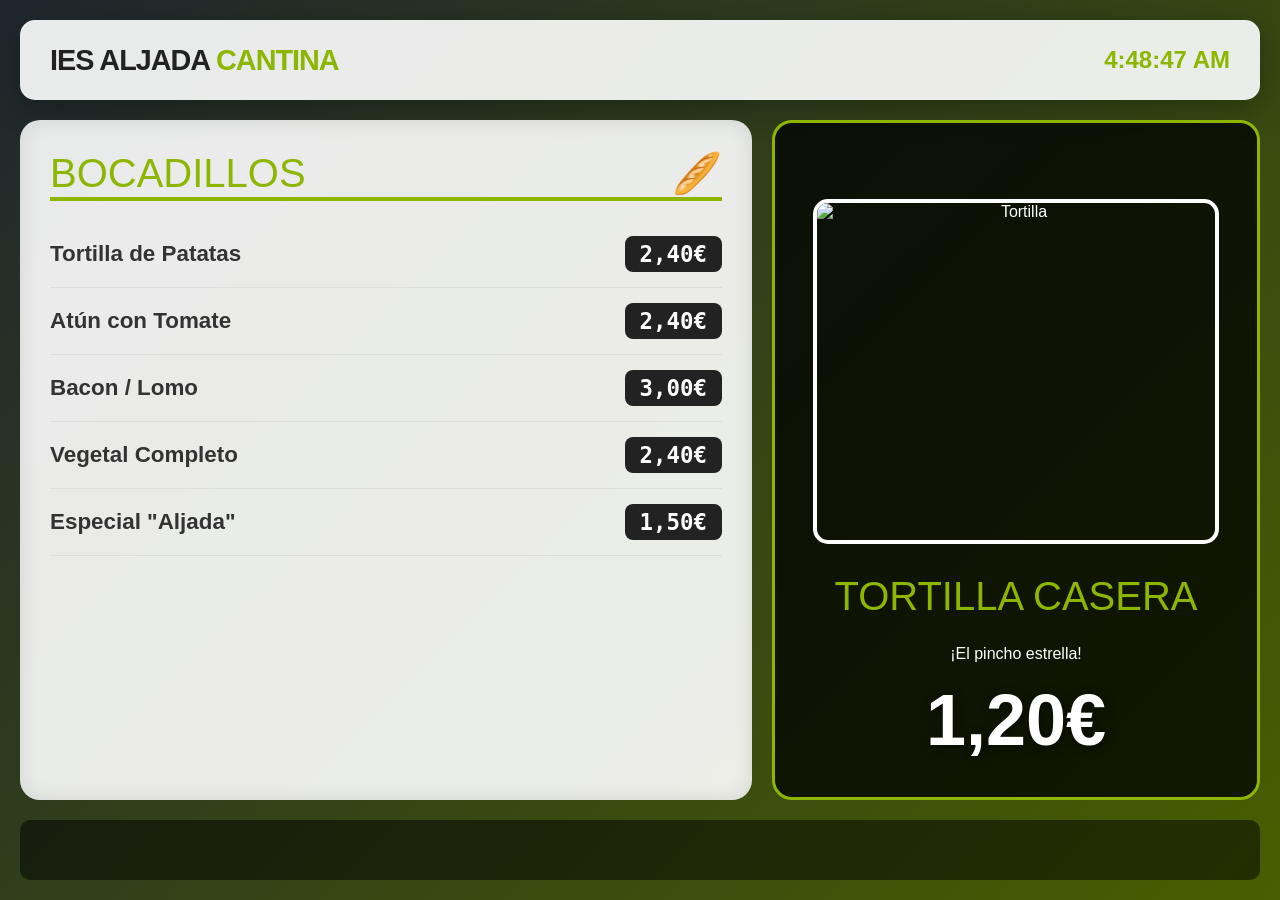
==== index.html @ 53efaa32 "Update index.html" ====
<!DOCTYPE html>
<html lang="es">
<head>
    <meta charset="UTF-8">
    <meta name="viewport" content="width=device-width, initial-scale=1.0">
    <title>Cantina Aljada Digital Signage</title>
    
    <link rel="stylesheet" href="https://cdnjs.cloudflare.com/ajax/libs/animate.css/4.1.1/animate.min.css">
    
    <link rel="stylesheet" href="src/estilo.css">
</head>
<body>

<div class="dashboard">
    <header>
        <div class="logo-area">IES ALJADA <span style="color: var(--aljada-green)">CANTINA</span></div>
        <div class="clock" id="liveClock">--:--:--</div>
    </header>

    <main class="menu-panel">
        <div class="menu-category active" id="cat-bocadillos">
            <div class="category-title">BOCADILLOS <span>🥖</span></div>
            <div class="menu-item"><span>Tortilla de Patatas</span> <div class="price-tag">2,40€</div></div>
            <div class="menu-item"><span>Atún con Tomate</span> <div class="price-tag">2,40€</div></div>
            <div class="menu-item"><span>Bacon / Lomo</span> <div class="price-tag">3,00€</div></div>
            <div class="menu-item"><span>Vegetal Completo</span> <div class="price-tag">2,40€</div></div>
            <div class="menu-item"><span>Especial "Aljada"</span> <div class="price-tag">1,50€</div></div>
        </div>

        <div class="menu-category" id="cat-bebidas">
            <div class="category-title">REFRESCOS Y CAFÉ <span>☕</span></div>
            <div class="menu-item"><span>Café con Leche</span> <div class="price-tag">1,50€</div></div>
            <div class="menu-item"><span>Zumo de Naranja Natural</span> <div class="price-tag">1,50€</div></div>
            <div class="menu-item"><span>Refrescos (Lata)</span> <div class="price-tag">1,00€</div></div>
            <div class="menu-item"><span>Agua Mineral</span> <div class="price-tag">0,50€</div></div>
        </div>

        <div class="menu-category" id="cat-bolleria">
            <div class="category-title">BOLLERÍA <span>🥐</span></div>
            <div class="menu-item"><span>Napolitanas Chocolate</span> <div class="price-tag">1,20€</div></div>
            <div class="menu-item"><span>Croissant Vegetal</span> <div class="price-tag">2,00€</div></div>
            <div class="menu-item"><span>Empanadillas</span> <div class="price-tag">1,20€</div></div>
        </div>
    </main>

    <aside class="promo-panel">
        <div class="promo-slide active">
            <img src="tu_foto_tortilla.jpg" alt="Tortilla" class="promo-img">
            <div class="promo-title">TORTILLA CASERA</div>
            <p>¡El pincho estrella!</p>
            <div class="promo-price">1,20€</div>
        </div>

        <div class="promo-slide">
            <img src="tu_foto_pan_pizza.jpg" alt="Pizza" class="promo-img">
            <div class="promo-title">PAN PIZZA</div>
            <p>Recién horneado</p>
            <div class="promo-price">1,80€</div>
        </div>
    </aside>

    <footer>
        <div class="marquee">
            <span>⚠️ AVISO: El suplemento por vaso para llevar es de 0,20€. ¡Disfruta de tu descanso en el IES Aljada! ⚠️</span>
        </div>
    </footer>
</div>

<script src="src/main.js"></script>

</body>
</html>
---- src/estilo.css ----
:root {
    --aljada-green: #8db600;
    --dark-glass: rgba(0, 0, 0, 0.75);
    --light-glass: rgba(255, 255, 255, 0.9);
    --accent: #ff9f43;
}

body {
    margin: 0;
    padding: 0;
    font-family: 'Segoe UI', Roboto, Helvetica, Arial, sans-serif;
    background: linear-gradient(135deg, #1e272e 0%, #485e00 100%);
    color: white;
    height: 100vh;
    overflow: hidden;
}

.dashboard {
    display: grid;
    grid-template-columns: 1.2fr 0.8fr;
    grid-template-rows: 80px 1fr 60px;
    gap: 20px;
    height: 100vh;
    padding: 20px;
    box-sizing: border-box;
}

header {
    grid-column: span 2;
    background: var(--light-glass);
    color: #222;
    display: flex;
    justify-content: space-between;
    align-items: center;
    padding: 0 30px;
    border-radius: 15px;
    box-shadow: 0 8px 32px rgba(0,0,0,0.3);
}

.logo-area { font-weight: 900; font-size: 1.8rem; letter-spacing: -1px; }
.clock { font-size: 1.5rem; font-weight: bold; color: var(--aljada-green); }

.menu-panel {
    background: var(--light-glass);
    border-radius: 20px;
    padding: 30px;
    color: #333;
    position: relative;
    box-shadow: inset 0 0 20px rgba(0,0,0,0.1);
}

.menu-category { display: none; height: 100%; }
.menu-category.active { display: block; animation: fadeInRight 0.5s; }

.category-title {
    font-size: 2.5rem;
    color: var(--aljada-green);
    border-bottom: 4px solid var(--aljada-green);
    margin-bottom: 20px;
    display: flex;
    align-items: center;
    justify-content: space-between;
}

.menu-item {
    display: flex;
    justify-content: space-between;
    align-items: center;
    padding: 15px 0;
    border-bottom: 1px solid #ddd;
    font-size: 1.4rem;
    font-weight: 600;
}

.price-tag {
    background: #222;
    color: white;
    padding: 5px 15px;
    border-radius: 8px;
    font-family: monospace;
}

.promo-panel {
    background: var(--dark-glass);
    border-radius: 20px;
    overflow: hidden;
    position: relative;
    border: 3px solid var(--aljada-green);
}

.promo-slide {
    display: none;
    height: 100%;
    flex-direction: column;
    justify-content: center;
    align-items: center;
    text-align: center;
    padding: 20px;
}

.promo-slide.active { display: flex; animation: zoomIn 0.6s; }

.promo-img {
    width: 90%;
    height: 50%;
    object-fit: cover;
    border-radius: 15px;
    margin-bottom: 20px;
    border: 4px solid white;
}

.promo-title { font-size: 2.5rem; color: var(--aljada-green); margin: 10px 0; }
.promo-price { font-size: 4.5rem; font-weight: 900; color: white; margin: 0; text-shadow: 2px 2px 10px rgba(0,0,0,0.5); }

footer {
    grid-column: span 2;
    background: rgba(0,0,0,0.5);
    border-radius: 10px;
    display: flex;
    align-items: center;
    padding: 0 20px;
    font-size: 1.2rem;
}

.marquee { overflow: hidden; white-space: nowrap; width: 100%; }
.marquee span { display: inline-block; padding-left: 100%; animation: marquee 20s linear infinite; }

@keyframes marquee { 0% { transform: translate(0, 0); } 100% { transform: translate(-100%, 0); } }
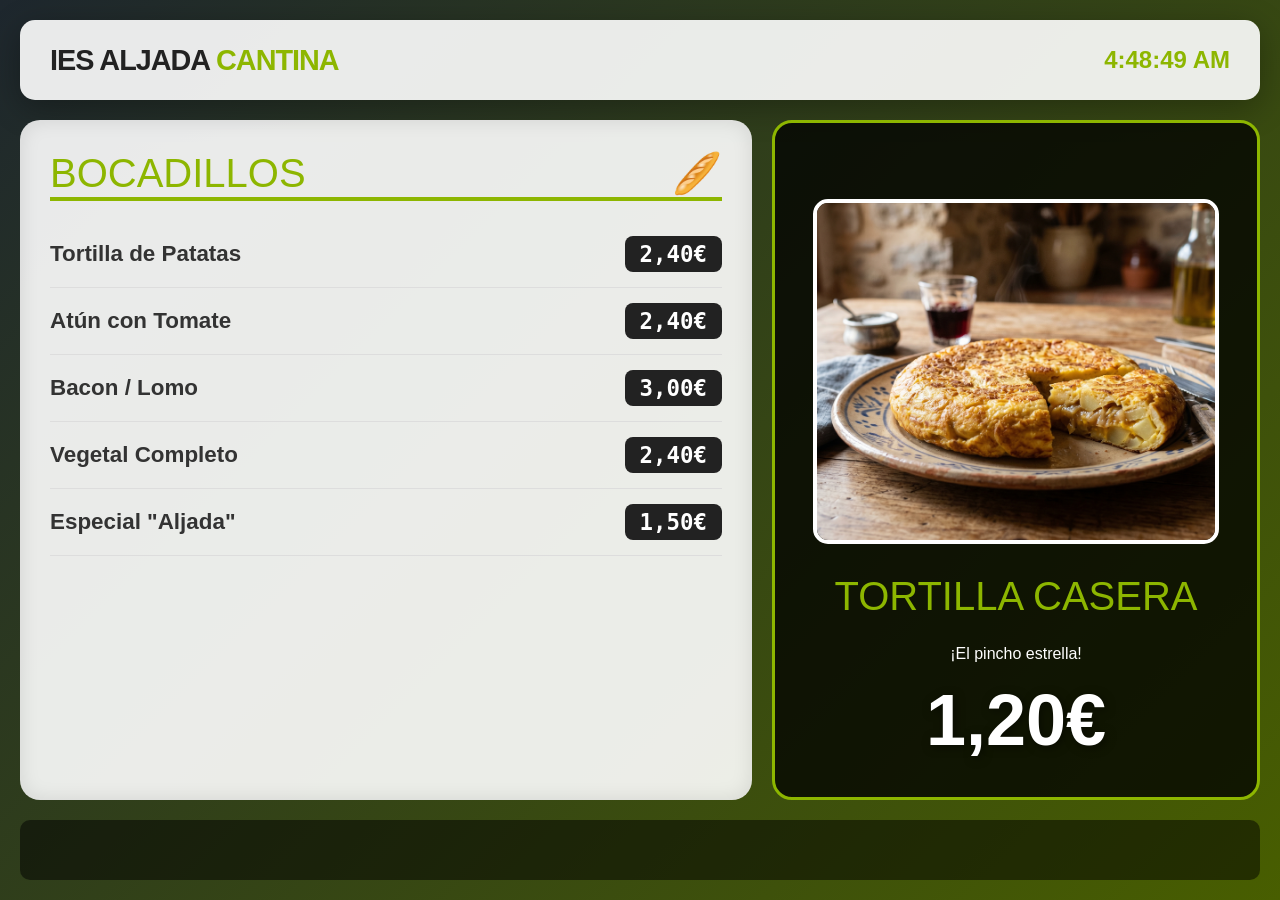
==== commit f070d692: "index.html" ====
--- a/index.html
+++ b/index.html
@@ -45,14 +45,14 @@
 
     <aside class="promo-panel">
         <div class="promo-slide active">
-            <img src="tu_foto_tortilla.jpg" alt="Tortilla" class="promo-img">
+            <img src="TORTILLA DE PATATAS.png" alt="Tortilla" class="promo-img">
             <div class="promo-title">TORTILLA CASERA</div>
             <p>¡El pincho estrella!</p>
             <div class="promo-price">1,20€</div>
         </div>
 
         <div class="promo-slide">
-            <img src="tu_foto_pan_pizza.jpg" alt="Pizza" class="promo-img">
+            <img src="PAN PIZZA.jpg" alt="Pizza" class="promo-img">
             <div class="promo-title">PAN PIZZA</div>
             <p>Recién horneado</p>
             <div class="promo-price">1,80€</div>
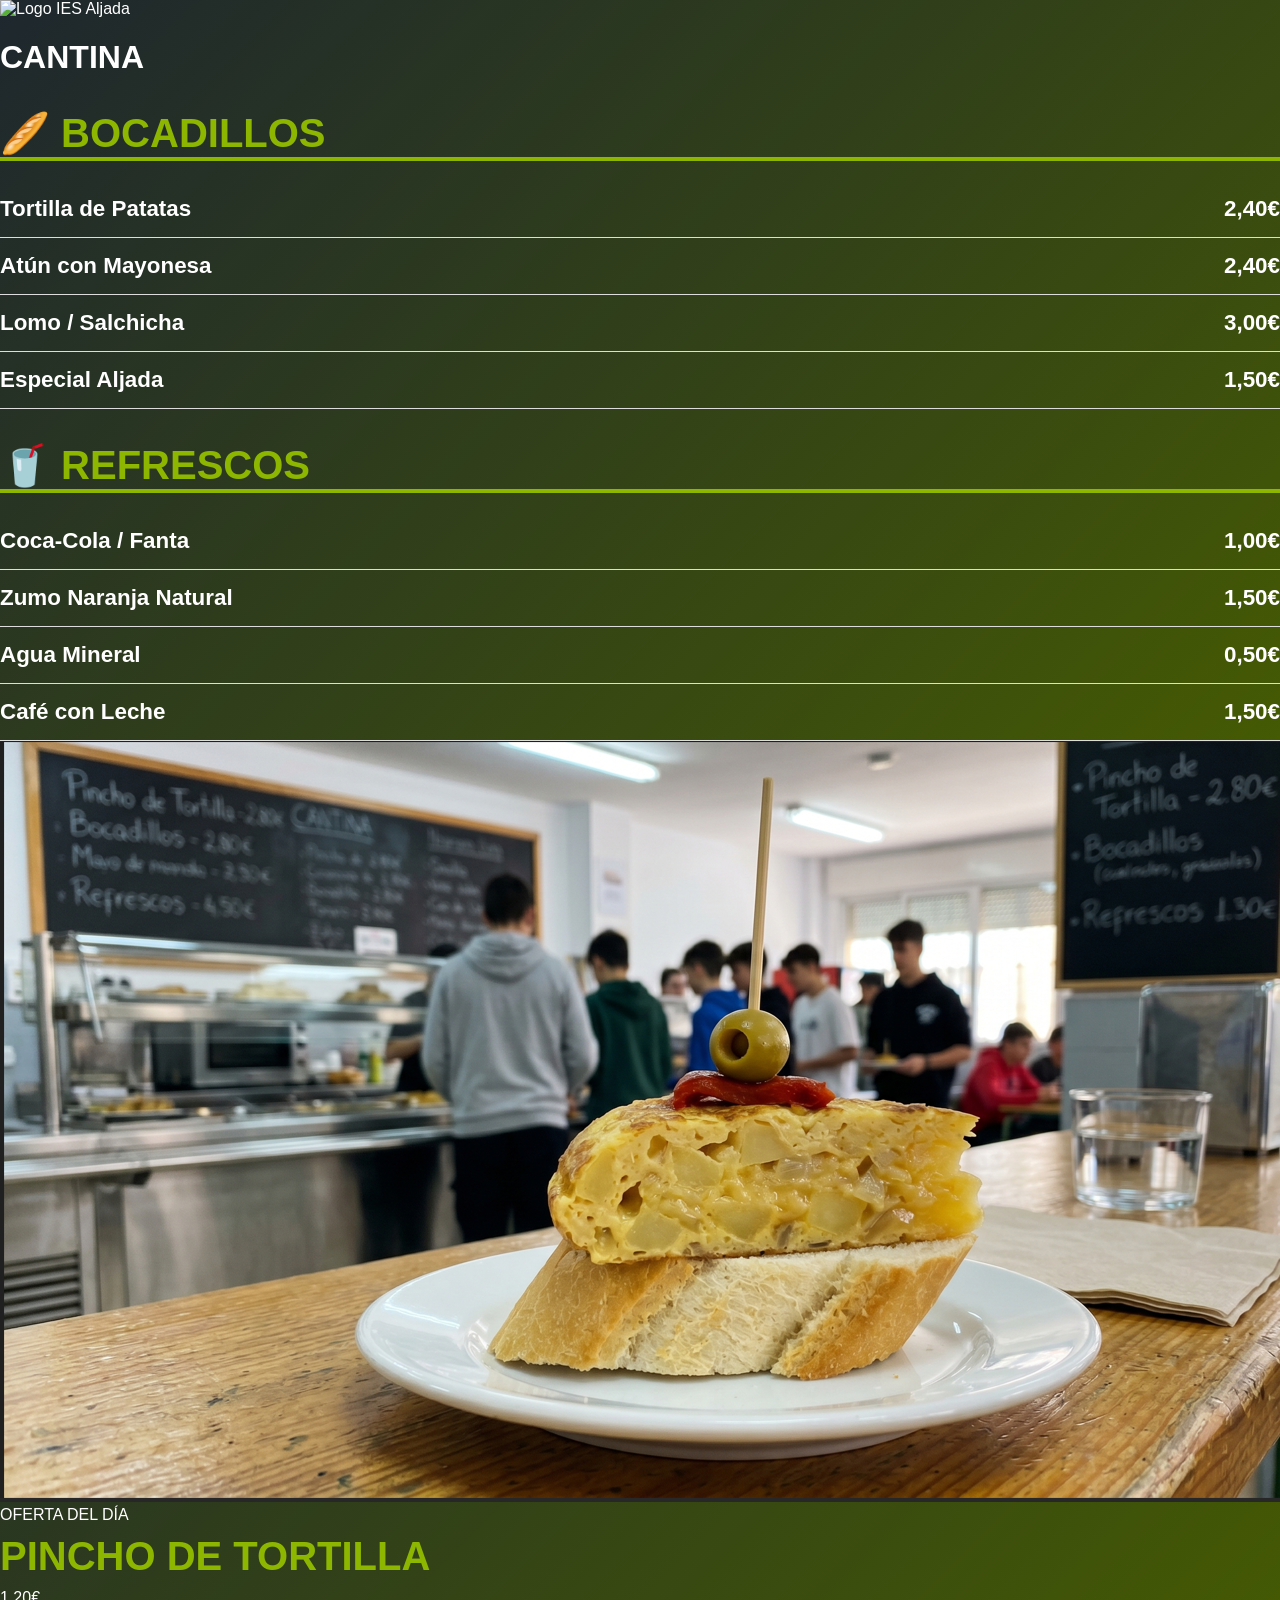
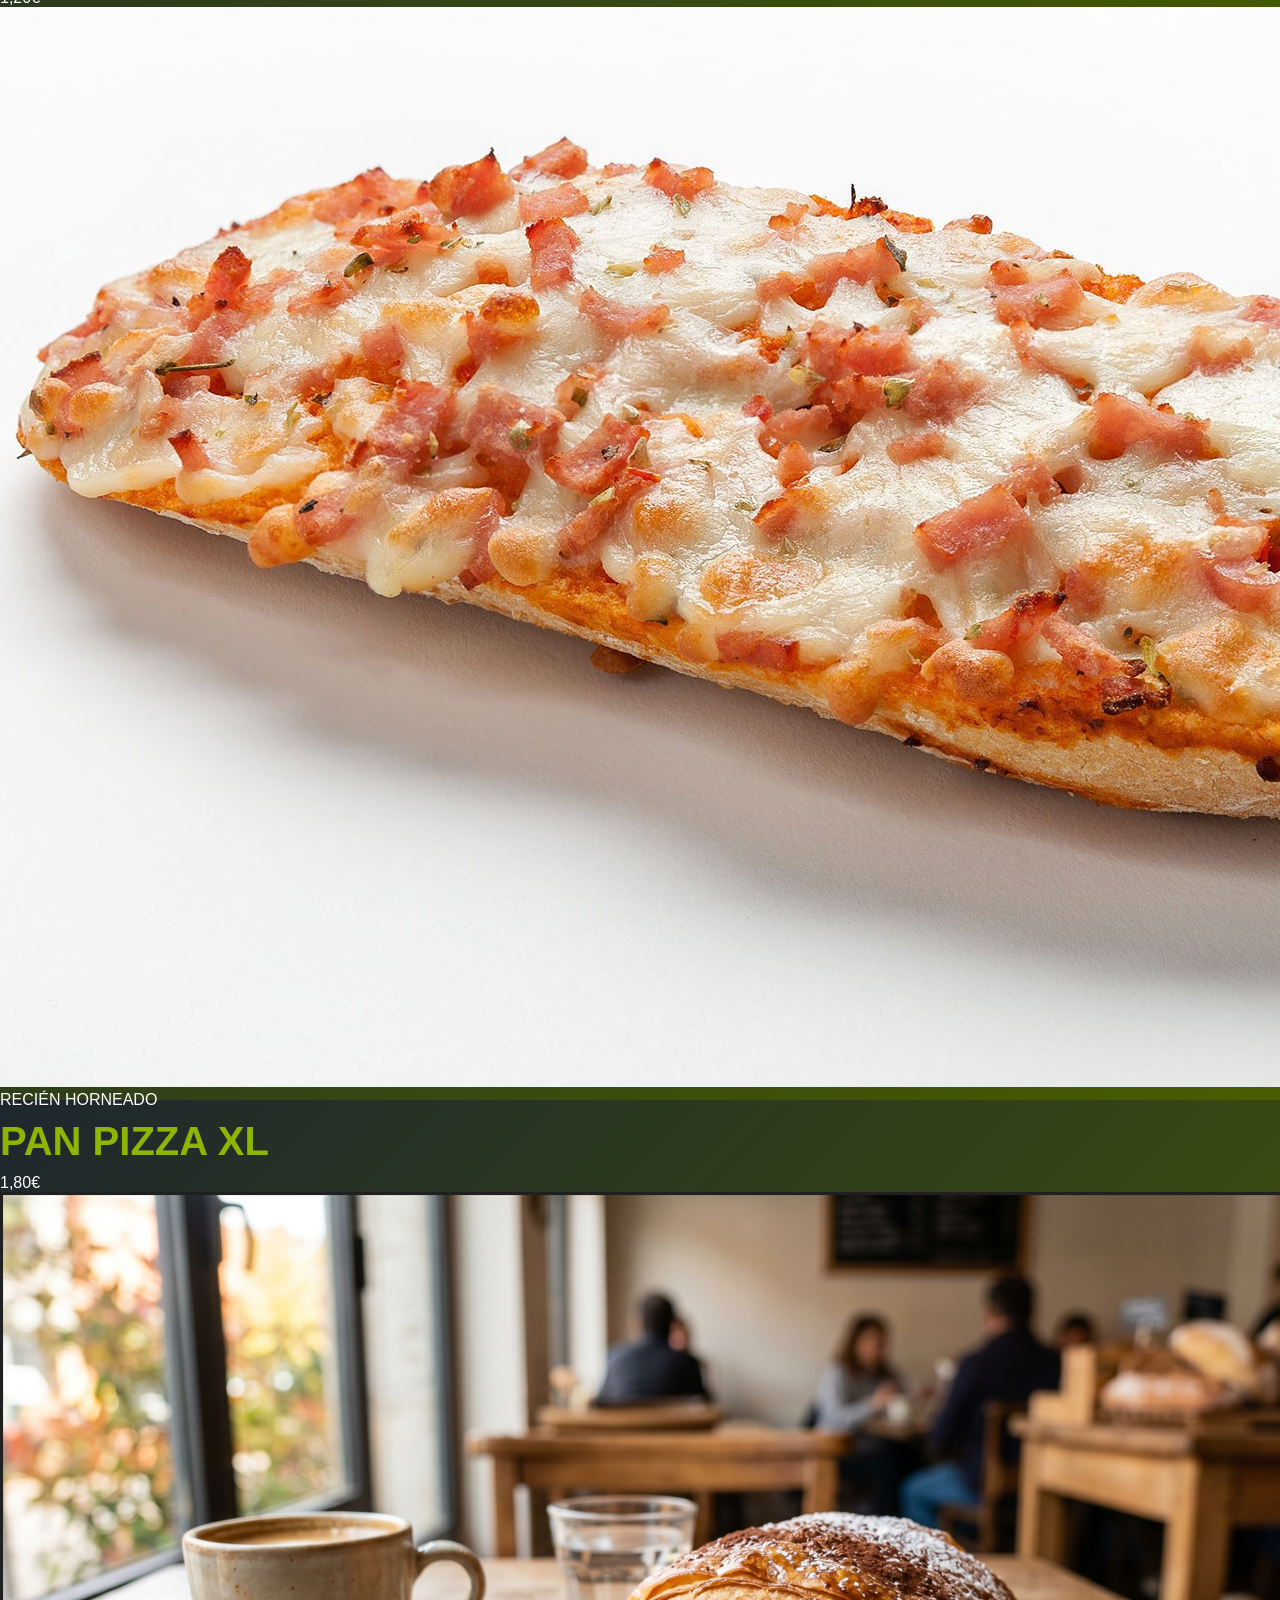
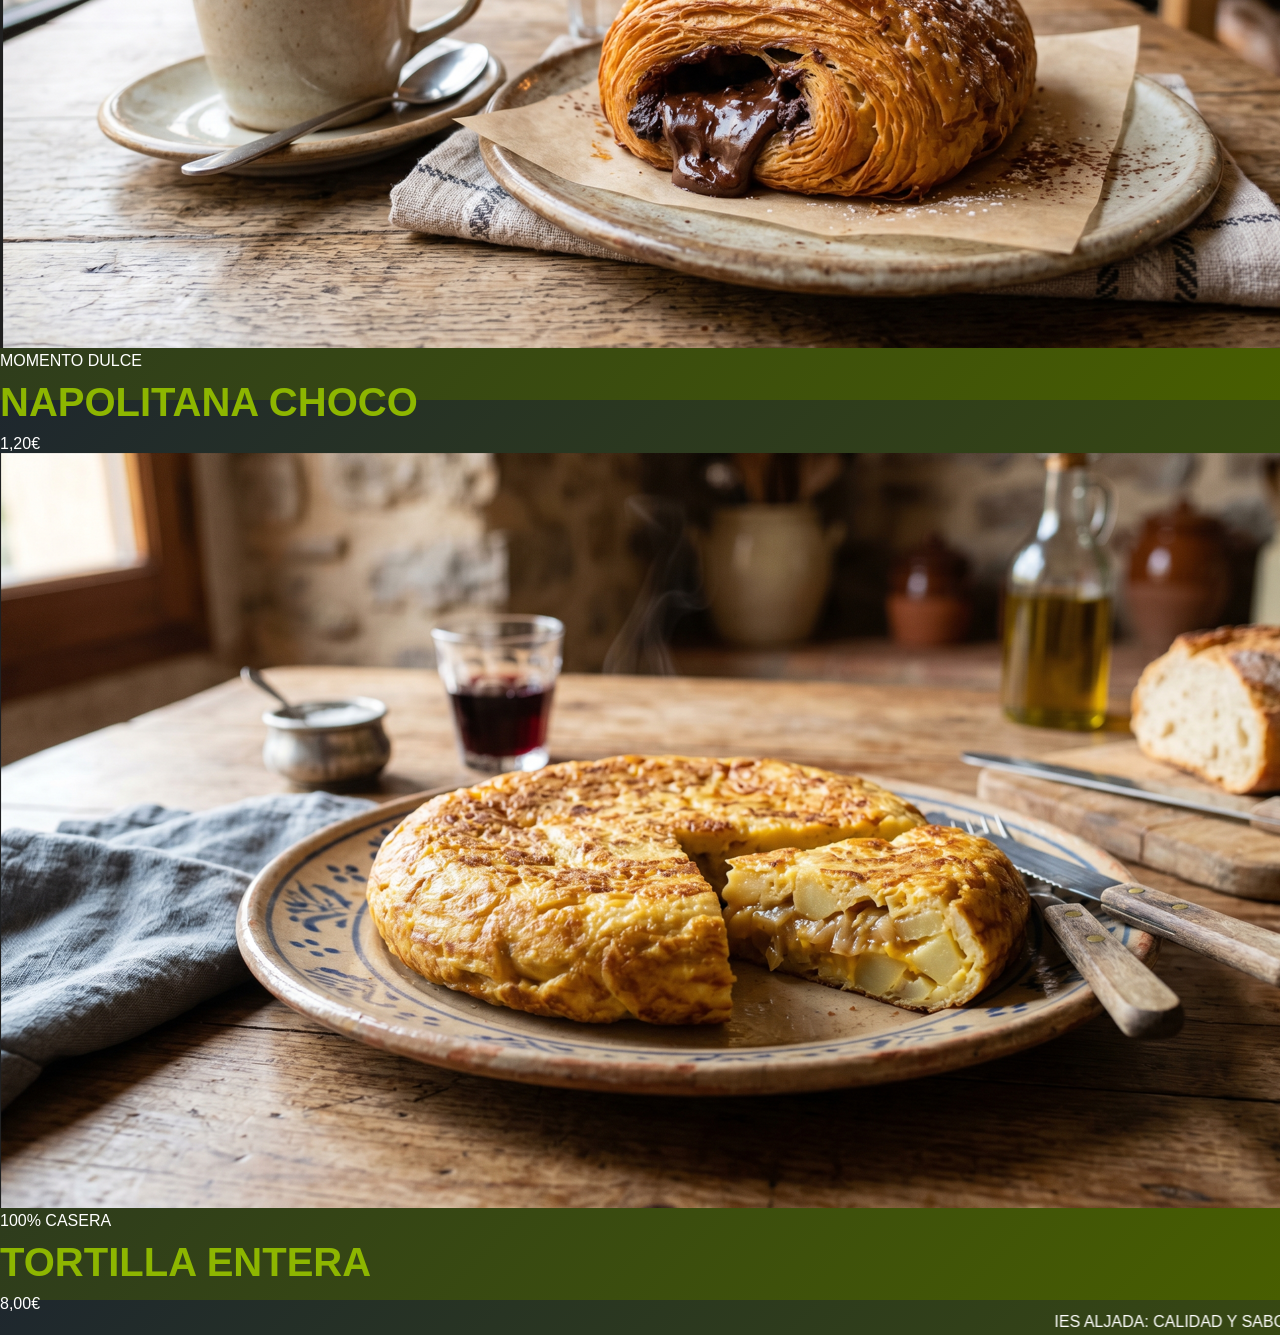
==== commit f2f1348b: "Update index.html" ====
--- a/index.html
+++ b/index.html
@@ -2,71 +2,85 @@
 <html lang="es">
 <head>
     <meta charset="UTF-8">
-    <meta name="viewport" content="width=device-width, initial-scale=1.0">
-    <title>Cantina Aljada Digital Signage</title>
-    
+    <title>CANTINA DIGITAL IES ALJADA</title>
     <link rel="stylesheet" href="https://cdnjs.cloudflare.com/ajax/libs/animate.css/4.1.1/animate.min.css">
-    
     <link rel="stylesheet" href="src/estilo.css">
 </head>
 <body>
 
-<div class="dashboard">
-    <header>
-        <div class="logo-area">IES ALJADA <span style="color: var(--aljada-green)">CANTINA</span></div>
-        <div class="clock" id="liveClock">--:--:--</div>
-    </header>
-
-    <main class="menu-panel">
-        <div class="menu-category active" id="cat-bocadillos">
-            <div class="category-title">BOCADILLOS <span>🥖</span></div>
-            <div class="menu-item"><span>Tortilla de Patatas</span> <div class="price-tag">2,40€</div></div>
-            <div class="menu-item"><span>Atún con Tomate</span> <div class="price-tag">2,40€</div></div>
-            <div class="menu-item"><span>Bacon / Lomo</span> <div class="price-tag">3,00€</div></div>
-            <div class="menu-item"><span>Vegetal Completo</span> <div class="price-tag">2,40€</div></div>
-            <div class="menu-item"><span>Especial "Aljada"</span> <div class="price-tag">1,50€</div></div>
+<div class="container">
+    <div class="menu-side">
+        <div class="header-brand animate__animated animate__fadeInDown">
+            <img src="logo_aljada.jpg" alt="Logo IES Aljada">
+            <h1>CANTINA</h1>
         </div>
 
-        <div class="menu-category" id="cat-bebidas">
-            <div class="category-title">REFRESCOS Y CAFÉ <span>☕</span></div>
-            <div class="menu-item"><span>Café con Leche</span> <div class="price-tag">1,50€</div></div>
-            <div class="menu-item"><span>Zumo de Naranja Natural</span> <div class="price-tag">1,50€</div></div>
-            <div class="menu-item"><span>Refrescos (Lata)</span> <div class="price-tag">1,00€</div></div>
-            <div class="menu-item"><span>Agua Mineral</span> <div class="price-tag">0,50€</div></div>
+        <div class="category-box active" id="box-bocatas">
+            <h2 class="category-title">🥖 BOCADILLOS</h2>
+            <div class="menu-grid">
+                <div class="menu-item"><span class="item-info">Tortilla de Patatas</span><span class="item-price">2,40€</span></div>
+                <div class="menu-item"><span class="item-info">Atún con Mayonesa</span><span class="item-price">2,40€</span></div>
+                <div class="menu-item"><span class="item-info">Lomo / Salchicha</span><span class="item-price">3,00€</span></div>
+                <div class="menu-item"><span class="item-info">Especial Aljada</span><span class="item-price">1,50€</span></div>
+            </div>
         </div>
 
-        <div class="menu-category" id="cat-bolleria">
-            <div class="category-title">BOLLERÍA <span>🥐</span></div>
-            <div class="menu-item"><span>Napolitanas Chocolate</span> <div class="price-tag">1,20€</div></div>
-            <div class="menu-item"><span>Croissant Vegetal</span> <div class="price-tag">2,00€</div></div>
-            <div class="menu-item"><span>Empanadillas</span> <div class="price-tag">1,20€</div></div>
+        <div class="category-box" id="box-bebidas">
+            <h2 class="category-title">🥤 REFRESCOS</h2>
+            <div class="menu-grid">
+                <div class="menu-item"><span class="item-info">Coca-Cola / Fanta</span><span class="item-price">1,00€</span></div>
+                <div class="menu-item"><span class="item-info">Zumo Naranja Natural</span><span class="item-price">1,50€</span></div>
+                <div class="menu-item"><span class="item-info">Agua Mineral</span><span class="item-price">0,50€</span></div>
+                <div class="menu-item"><span class="item-info">Café con Leche</span><span class="item-price">1,50€</span></div>
+            </div>
         </div>
-    </main>
+    </div>
 
-    <aside class="promo-panel">
-        <div class="promo-slide active">
-            <img src="TORTILLA DE PATATAS.png" alt="Tortilla" class="promo-img">
-            <div class="promo-title">TORTILLA CASERA</div>
-            <p>¡El pincho estrella!</p>
-            <div class="promo-price">1,20€</div>
+    <div class="promo-side">
+        
+        <div class="promo-content active">
+            <img src="PINCHO DE TORTILLA.png" class="promo-image" alt="Pincho de Tortilla">
+            <div class="promo-text">
+                <div class="promo-tag">OFERTA DEL DÍA</div>
+                <h3 class="promo-title">PINCHO DE TORTILLA</h3>
+                <div class="promo-big-price">1,20€</div>
+            </div>
         </div>
 
-        <div class="promo-slide">
-            <img src="PAN PIZZA.jpg" alt="Pizza" class="promo-img">
-            <div class="promo-title">PAN PIZZA</div>
-            <p>Recién horneado</p>
-            <div class="promo-price">1,80€</div>
+        <div class="promo-content">
+            <img src="PAN PIZZA.jpg" class="promo-image" alt="Pan Pizza">
+            <div class="promo-text">
+                <div class="promo-tag">RECIÉN HORNEADO</div>
+                <h3 class="promo-title">PAN PIZZA XL</h3>
+                <div class="promo-big-price">1,80€</div>
+            </div>
         </div>
-    </aside>
 
-    <footer>
-        <div class="marquee">
-            <span>⚠️ AVISO: El suplemento por vaso para llevar es de 0,20€. ¡Disfruta de tu descanso en el IES Aljada! ⚠️</span>
+        <div class="promo-content">
+            <img src="NAPOLITANA DE CHOCO.png" class="promo-image" alt="Napolitana de Chocolate">
+            <div class="promo-text">
+                <div class="promo-tag">MOMENTO DULCE</div>
+                <h3 class="promo-title">NAPOLITANA CHOCO</h3>
+                <div class="promo-big-price">1,20€</div>
+            </div>
         </div>
-    </footer>
+
+        <div class="promo-content">
+            <img src="TORTILLA DE PATATAS.png" class="promo-image" alt="Tortilla de Patatas">
+            <div class="promo-text">
+                <div class="promo-tag">100% CASERA</div>
+                <h3 class="promo-title">TORTILLA ENTERA</h3>
+                <div class="promo-big-price">8,00€</div>
+            </div>
+        </div>
+
+    </div>
+</div>
+
+<div class="footer">
+    <marquee scrollamount="10">IES ALJADA: CALIDAD Y SABOR EN CADA RECREO • RECUERDA: VASO PARA LLEVAR +0,20€ • ¡BUEN PROVECHO!</marquee>
 </div>
 
 <script src="src/main.js"></script>
-
 </body>
 </html>
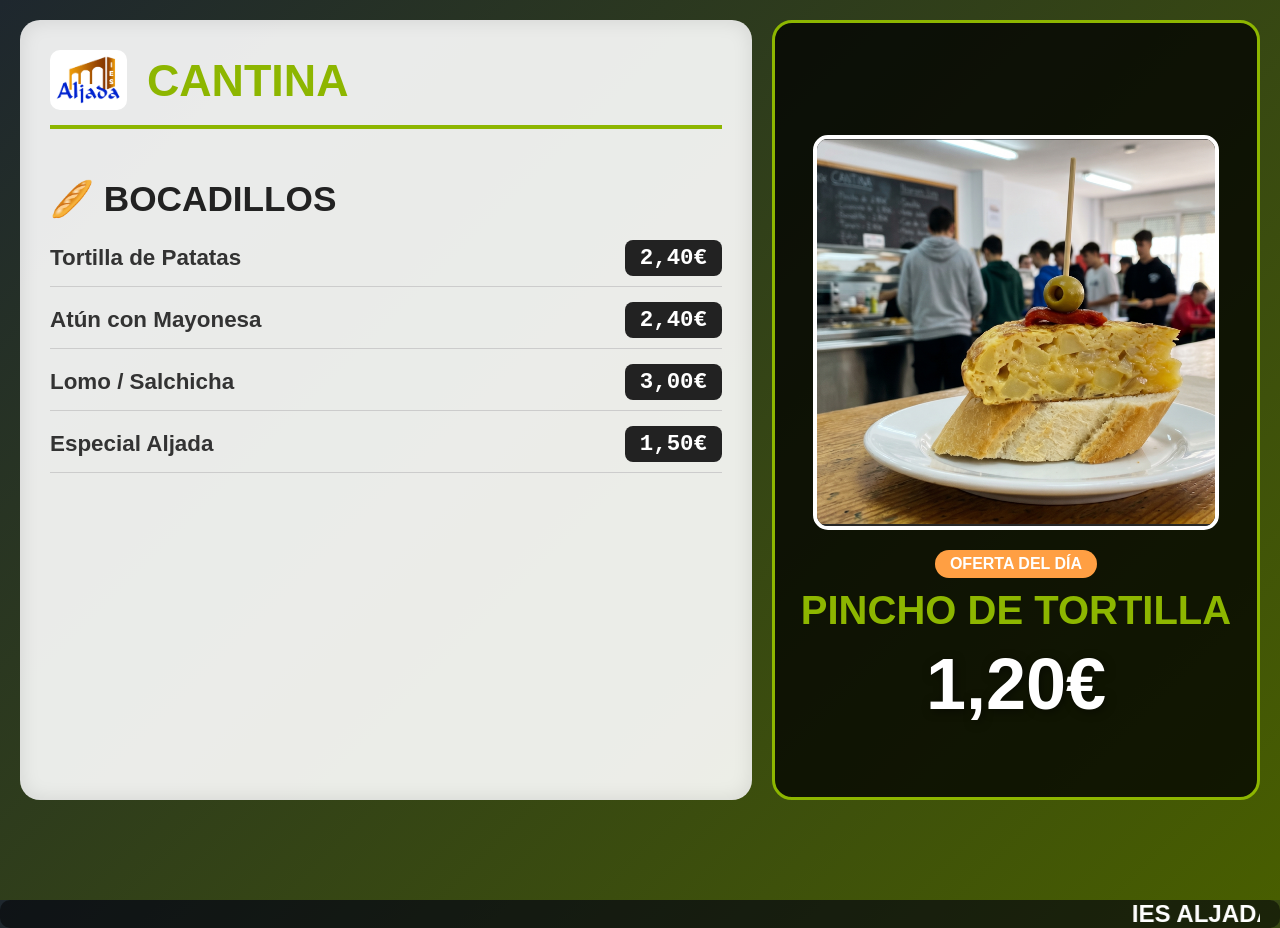
==== commit cdc49ffe: "Update index.html" ====
--- a/index.html
+++ b/index.html
@@ -11,7 +11,7 @@
 <div class="container">
     <div class="menu-side">
         <div class="header-brand animate__animated animate__fadeInDown">
-            <img src="logo_aljada.jpg" alt="Logo IES Aljada">
+            <img src="Logo IES Aljada.jpg" alt="Logo IES Aljada">
             <h1>CANTINA</h1>
         </div>
 
--- a/src/estilo.css
+++ b/src/estilo.css
@@ -15,64 +15,75 @@
     overflow: hidden;
 }
 
-.dashboard {
+/* El esqueleto principal en forma de Grid */
+.container {
     display: grid;
-    grid-template-columns: 1.2fr 0.8fr;
-    grid-template-rows: 80px 1fr 60px;
+    grid-template-columns: 1.2fr 0.8fr; /* Izquierda más grande, derecha más pequeña */
+    grid-template-rows: 1fr 60px; /* El contenido arriba, y el footer de 60px abajo */
     gap: 20px;
     height: 100vh;
     padding: 20px;
     box-sizing: border-box;
 }
 
-header {
-    grid-column: span 2;
-    background: var(--light-glass);
-    color: #222;
-    display: flex;
-    justify-content: space-between;
-    align-items: center;
-    padding: 0 30px;
-    border-radius: 15px;
-    box-shadow: 0 8px 32px rgba(0,0,0,0.3);
-}
-
-.logo-area { font-weight: 900; font-size: 1.8rem; letter-spacing: -1px; }
-.clock { font-size: 1.5rem; font-weight: bold; color: var(--aljada-green); }
-
-.menu-panel {
+/* --- PANEL IZQUIERDO (MENÚS) --- */
+.menu-side {
     background: var(--light-glass);
     border-radius: 20px;
     padding: 30px;
     color: #333;
-    position: relative;
+    display: flex;
+    flex-direction: column;
     box-shadow: inset 0 0 20px rgba(0,0,0,0.1);
 }
 
-.menu-category { display: none; height: 100%; }
-.menu-category.active { display: block; animation: fadeInRight 0.5s; }
+.header-brand {
+    display: flex;
+    align-items: center;
+    gap: 20px;
+    border-bottom: 4px solid var(--aljada-green);
+    padding-bottom: 15px;
+    margin-bottom: 20px;
+}
+
+.header-brand img {
+    height: 60px;
+    border-radius: 10px;
+}
+
+.header-brand h1 {
+    margin: 0;
+    color: var(--aljada-green);
+    font-size: 2.8rem;
+    font-weight: 900;
+}
+
+.category-box { display: none; flex-grow: 1; }
+.category-box.active { display: block; animation: fadeInRight 0.5s; }
 
 .category-title {
-    font-size: 2.5rem;
-    color: var(--aljada-green);
-    border-bottom: 4px solid var(--aljada-green);
+    font-size: 2.2rem;
+    color: #222;
     margin-bottom: 20px;
+}
+
+.menu-grid {
     display: flex;
-    align-items: center;
-    justify-content: space-between;
+    flex-direction: column;
+    gap: 15px;
 }
 
 .menu-item {
     display: flex;
     justify-content: space-between;
     align-items: center;
-    padding: 15px 0;
-    border-bottom: 1px solid #ddd;
     font-size: 1.4rem;
     font-weight: 600;
+    border-bottom: 1px solid #ccc;
+    padding-bottom: 10px;
 }
 
-.price-tag {
+.item-price {
     background: #222;
     color: white;
     padding: 5px 15px;
@@ -80,15 +91,16 @@
     font-family: monospace;
 }
 
-.promo-panel {
+/* --- PANEL DERECHO (FOTOS GRANDES) --- */
+.promo-side {
     background: var(--dark-glass);
     border-radius: 20px;
+    border: 3px solid var(--aljada-green);
     overflow: hidden;
     position: relative;
-    border: 3px solid var(--aljada-green);
 }
 
-.promo-slide {
+.promo-content {
     display: none;
     height: 100%;
     flex-direction: column;
@@ -98,31 +110,62 @@
     padding: 20px;
 }
 
-.promo-slide.active { display: flex; animation: zoomIn 0.6s; }
+.promo-content.active {
+    display: flex;
+    animation: zoomIn 0.6s;
+}
 
-.promo-img {
+/* Esto es lo que arregla que las fotos se vean gigantes */
+.promo-image {
     width: 90%;
-    height: 50%;
-    object-fit: cover;
+    height: 50%; /* Obliga a la foto a no ocupar más de la mitad de la caja */
+    object-fit: cover; /* Recorta la foto bonito si no cuadra la proporción */
     border-radius: 15px;
     margin-bottom: 20px;
     border: 4px solid white;
 }
 
-.promo-title { font-size: 2.5rem; color: var(--aljada-green); margin: 10px 0; }
-.promo-price { font-size: 4.5rem; font-weight: 900; color: white; margin: 0; text-shadow: 2px 2px 10px rgba(0,0,0,0.5); }
+.promo-text {
+    display: flex;
+    flex-direction: column;
+    align-items: center;
+}
 
-footer {
-    grid-column: span 2;
+.promo-tag {
+    background: var(--accent);
+    color: white;
+    padding: 5px 15px;
+    border-radius: 20px;
+    font-weight: bold;
+    margin-bottom: 10px;
+}
+
+.promo-title {
+    font-size: 2.5rem;
+    color: var(--aljada-green);
+    margin: 0 0 10px 0;
+}
+
+.promo-big-price {
+    font-size: 4.5rem;
+    font-weight: 900;
+    color: white;
+    text-shadow: 2px 2px 10px rgba(0,0,0,0.5);
+}
+
+/* --- FOOTER (AVISO INFERIOR) --- */
+.footer {
+    grid-column: span 2; /* Esto hace que ocupe todo el ancho inferior */
     background: rgba(0,0,0,0.5);
     border-radius: 10px;
     display: flex;
     align-items: center;
     padding: 0 20px;
-    font-size: 1.2rem;
+    font-size: 1.5rem;
 }
 
-.marquee { overflow: hidden; white-space: nowrap; width: 100%; }
-.marquee span { display: inline-block; padding-left: 100%; animation: marquee 20s linear infinite; }
-
-@keyframes marquee { 0% { transform: translate(0, 0); } 100% { transform: translate(-100%, 0); } }
+marquee {
+    width: 100%;
+    color: white;
+    font-weight: bold;
+}
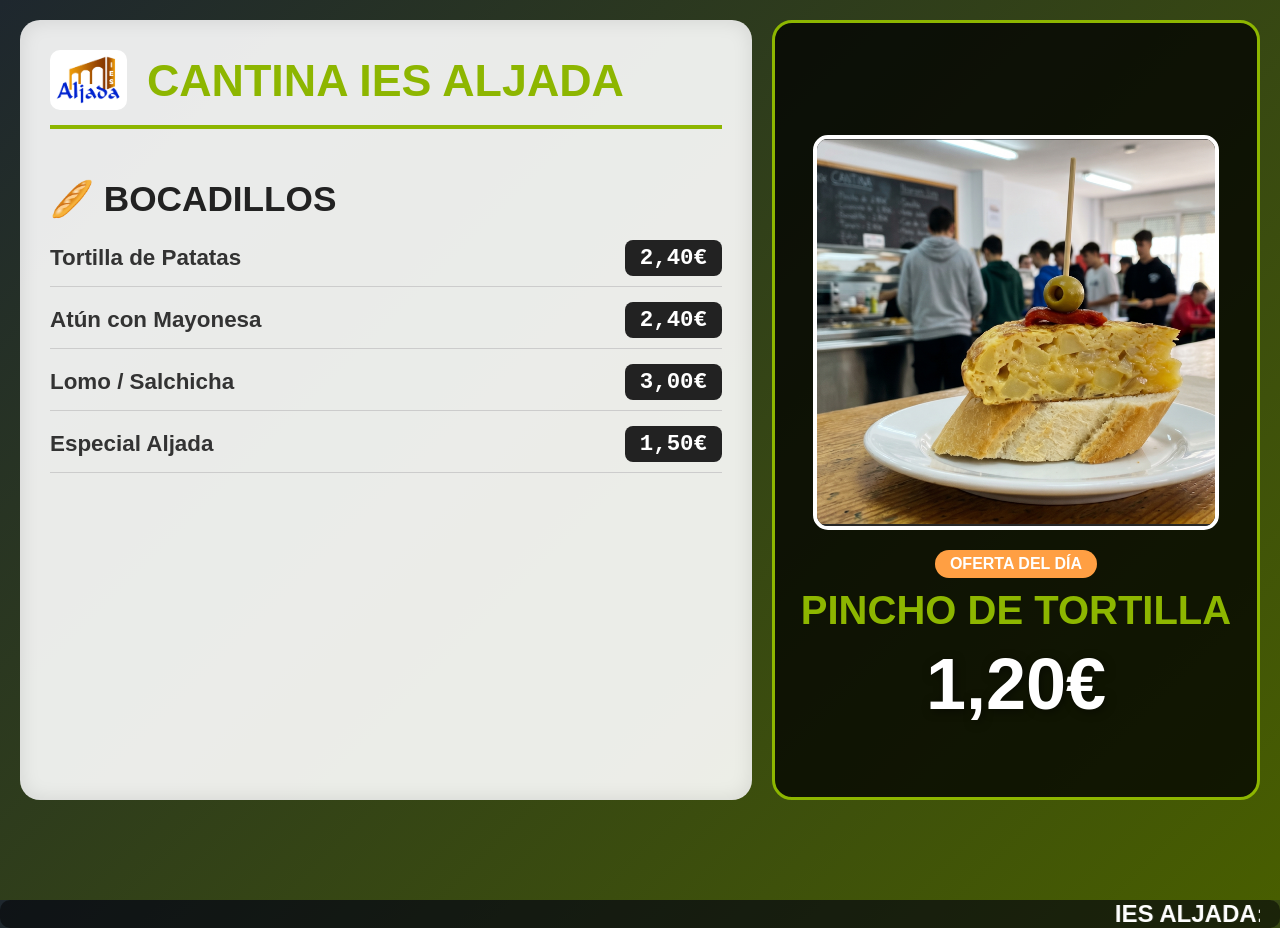
==== commit 5cfddb06: "Update index.html" ====
--- a/index.html
+++ b/index.html
@@ -12,7 +12,7 @@
     <div class="menu-side">
         <div class="header-brand animate__animated animate__fadeInDown">
             <img src="Logo IES Aljada.jpg" alt="Logo IES Aljada">
-            <h1>CANTINA</h1>
+            <h1>CANTINA IES ALJADA</h1>
         </div>
 
         <div class="category-box active" id="box-bocatas">
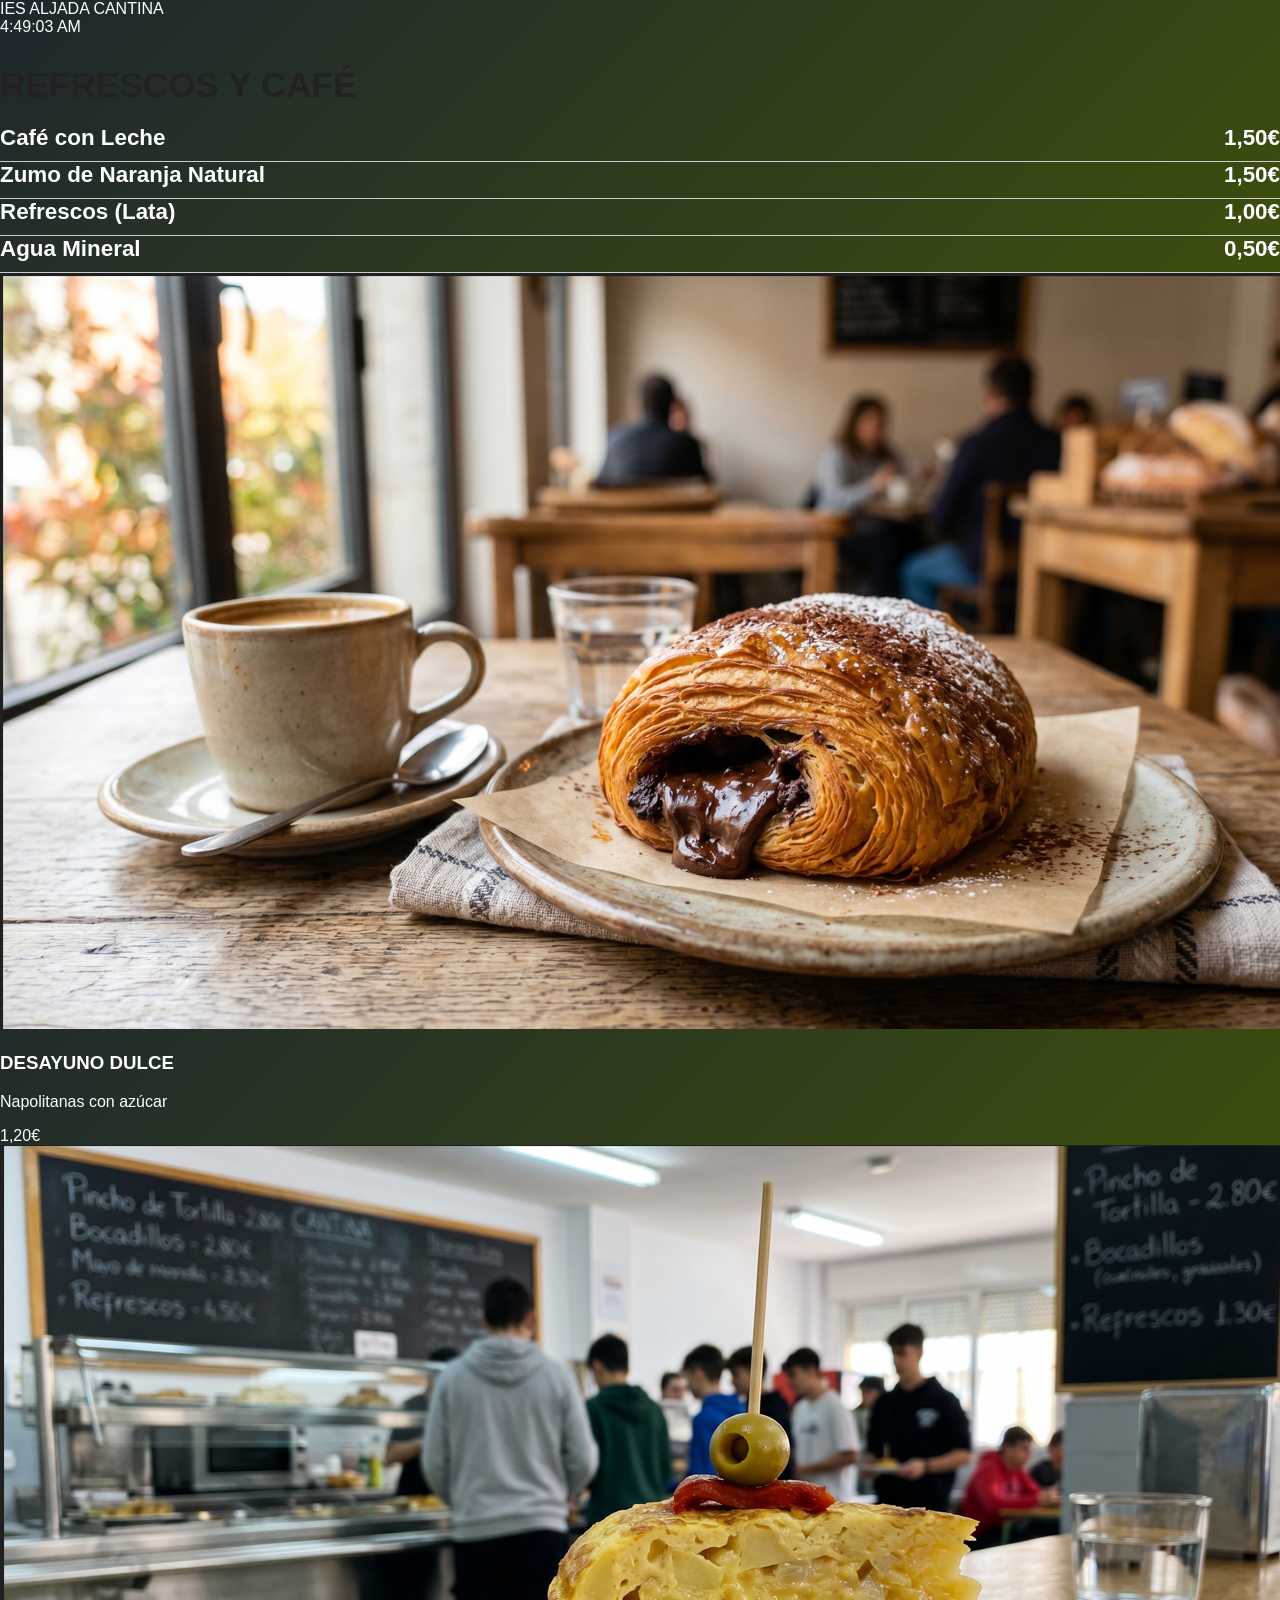
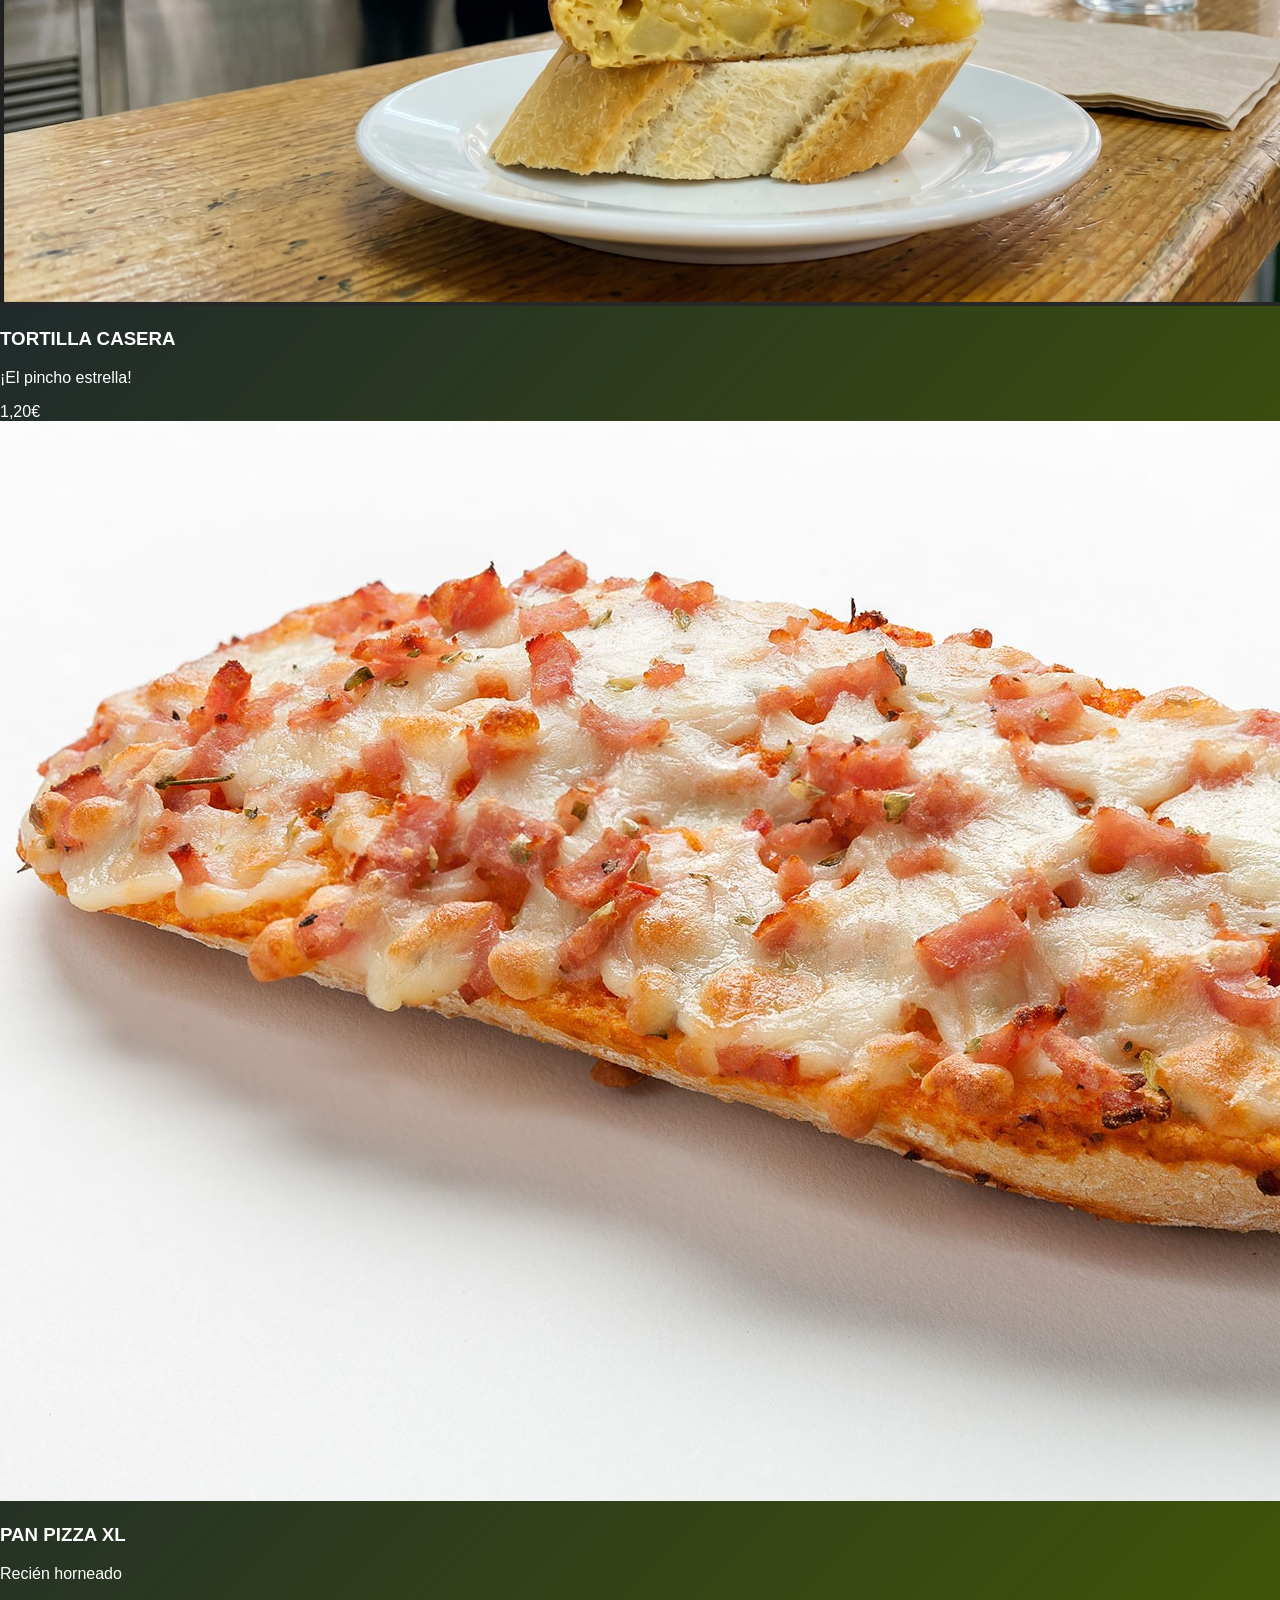
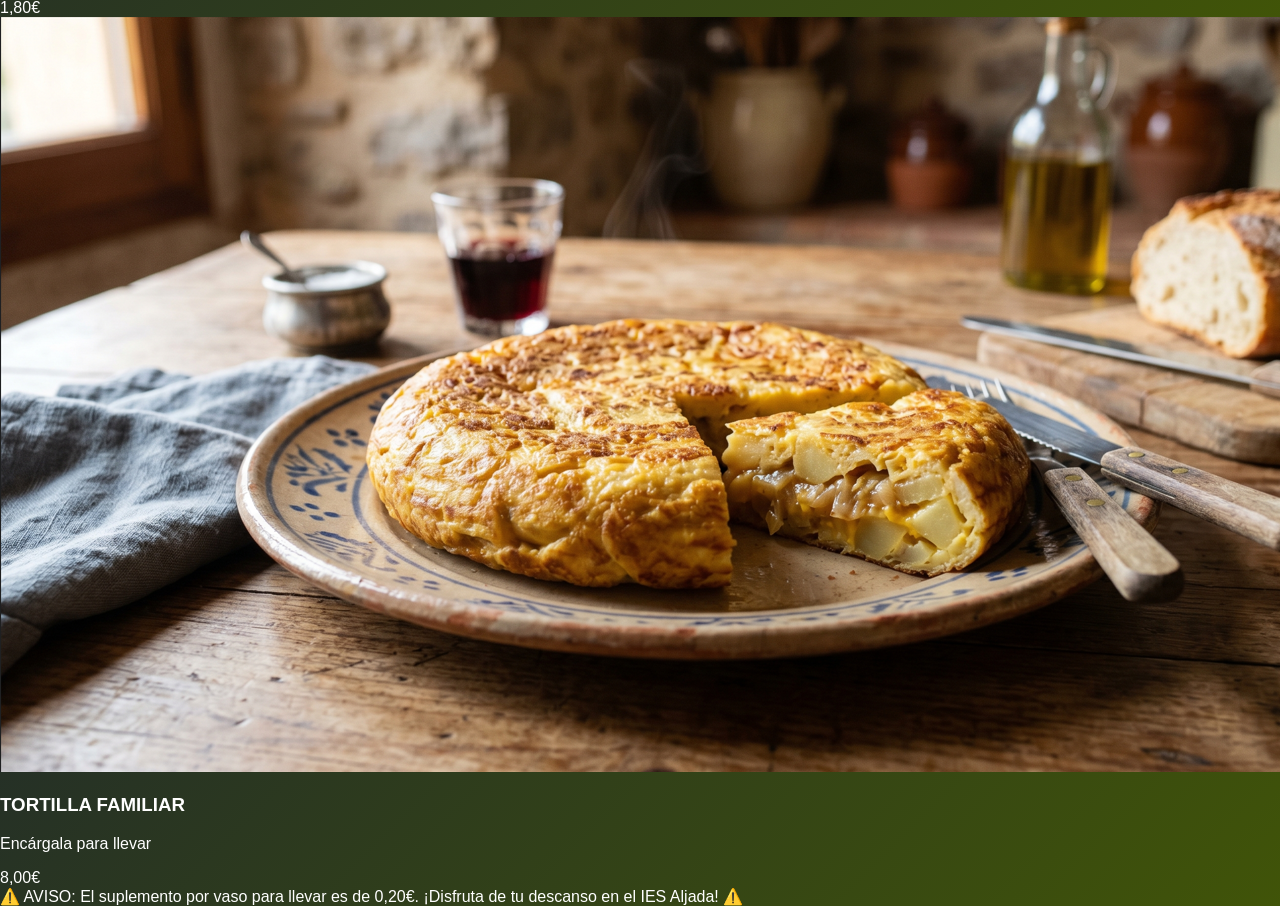
==== commit 532cb3a0: "Update index.html" ====
--- a/index.html
+++ b/index.html
@@ -8,77 +8,90 @@
 </head>
 <body>
 
-<div class="container">
-    <div class="menu-side">
-        <div class="header-brand animate__animated animate__fadeInDown">
-            <img src="Logo IES Aljada.jpg" alt="Logo IES Aljada">
-            <h1>CANTINA IES ALJADA</h1>
+<div class="dashboard">
+    <header class="main-header">
+        <div class="logo-section">
+            <span class="ies-text">IES ALJADA</span>
+            <span class="cantina-text">CANTINA</span>
         </div>
+        <div class="clock-section" id="liveClock">00:00:00</div>
+    </header>
 
-        <div class="category-box active" id="box-bocatas">
-            <h2 class="category-title">🥖 BOCADILLOS</h2>
-            <div class="menu-grid">
-                <div class="menu-item"><span class="item-info">Tortilla de Patatas</span><span class="item-price">2,40€</span></div>
-                <div class="menu-item"><span class="item-info">Atún con Mayonesa</span><span class="item-price">2,40€</span></div>
-                <div class="menu-item"><span class="item-info">Lomo / Salchicha</span><span class="item-price">3,00€</span></div>
-                <div class="menu-item"><span class="item-info">Especial Aljada</span><span class="item-price">1,50€</span></div>
+    <div class="main-container">
+        <section class="menu-panel">
+            <div class="category-box active">
+                <h2 class="category-title">REFRESCOS Y CAFÉ</h2>
+                <div class="menu-list">
+                    <div class="menu-item"><span>Café con Leche</span> <span class="price">1,50€</span></div>
+                    <div class="menu-item"><span>Zumo de Naranja Natural</span> <span class="price">1,50€</span></div>
+                    <div class="menu-item"><span>Refrescos (Lata)</span> <span class="price">1,00€</span></div>
+                    <div class="menu-item"><span>Agua Mineral</span> <span class="price">0,50€</span></div>
+                </div>
             </div>
-        </div>
 
-        <div class="category-box" id="box-bebidas">
-            <h2 class="category-title">🥤 REFRESCOS</h2>
-            <div class="menu-grid">
-                <div class="menu-item"><span class="item-info">Coca-Cola / Fanta</span><span class="item-price">1,00€</span></div>
-                <div class="menu-item"><span class="item-info">Zumo Naranja Natural</span><span class="item-price">1,50€</span></div>
-                <div class="menu-item"><span class="item-info">Agua Mineral</span><span class="item-price">0,50€</span></div>
-                <div class="menu-item"><span class="item-info">Café con Leche</span><span class="item-price">1,50€</span></div>
+            <div class="category-box">
+                <h2 class="category-title">BOCADILLOS</h2>
+                <div class="menu-list">
+                    <div class="menu-item"><span>Tortilla de Patatas</span> <span class="price">2,40€</span></div>
+                    <div class="menu-item"><span>Atún con Mayonesa</span> <span class="price">2,40€</span></div>
+                    <div class="menu-item"><span>Lomo / Salchicha</span> <span class="price">3,00€</span></div>
+                    <div class="menu-item"><span>Especial Aljada</span> <span class="price">1,50€</span></div>
+                </div>
             </div>
-        </div>
+        </section>
+
+        <section class="promo-panel">
+            <div class="promo-card active">
+                <div class="image-container">
+                    <img src="NAPOLITANA DE CHOCO.png" alt="Dulces">
+                </div>
+                <div class="promo-info">
+                    <h3 class="promo-header">DESAYUNO DULCE</h3>
+                    <p class="promo-desc">Napolitanas con azúcar</p>
+                    <div class="promo-price-tag">1,20€</div>
+                </div>
+            </div>
+
+            <div class="promo-card">
+                <div class="image-container">
+                    <img src="PINCHO DE TORTILLA.png" alt="Tortilla">
+                </div>
+                <div class="promo-info">
+                    <h3 class="promo-header">TORTILLA CASERA</h3>
+                    <p class="promo-desc">¡El pincho estrella!</p>
+                    <div class="promo-price-tag">1,20€</div>
+                </div>
+            </div>
+
+            <div class="promo-card">
+                <div class="image-container">
+                    <img src="PAN PIZZA.jpg" alt="Pizza">
+                </div>
+                <div class="promo-info">
+                    <h3 class="promo-header">PAN PIZZA XL</h3>
+                    <p class="promo-desc">Recién horneado</p>
+                    <div class="promo-price-tag">1,80€</div>
+                </div>
+            </div>
+
+            <div class="promo-card">
+                <div class="image-container">
+                    <img src="TORTILLA DE PATATAS.png" alt="Tortilla Entera">
+                </div>
+                <div class="promo-info">
+                    <h3 class="promo-header">TORTILLA FAMILIAR</h3>
+                    <p class="promo-desc">Encárgala para llevar</p>
+                    <div class="promo-price-tag">8,00€</div>
+                </div>
+            </div>
+        </section>
     </div>
 
-    <div class="promo-side">
-        
-        <div class="promo-content active">
-            <img src="PINCHO DE TORTILLA.png" class="promo-image" alt="Pincho de Tortilla">
-            <div class="promo-text">
-                <div class="promo-tag">OFERTA DEL DÍA</div>
-                <h3 class="promo-title">PINCHO DE TORTILLA</h3>
-                <div class="promo-big-price">1,20€</div>
-            </div>
+    <footer class="footer-marquee">
+        <div class="marquee-content">
+            ⚠️ AVISO: El suplemento por vaso para llevar es de 0,20€. ¡Disfruta de tu descanso en el IES Aljada! ⚠️
         </div>
-
-        <div class="promo-content">
-            <img src="PAN PIZZA.jpg" class="promo-image" alt="Pan Pizza">
-            <div class="promo-text">
-                <div class="promo-tag">RECIÉN HORNEADO</div>
-                <h3 class="promo-title">PAN PIZZA XL</h3>
-                <div class="promo-big-price">1,80€</div>
-            </div>
-        </div>
-
-        <div class="promo-content">
-            <img src="NAPOLITANA DE CHOCO.png" class="promo-image" alt="Napolitana de Chocolate">
-            <div class="promo-text">
-                <div class="promo-tag">MOMENTO DULCE</div>
-                <h3 class="promo-title">NAPOLITANA CHOCO</h3>
-                <div class="promo-big-price">1,20€</div>
-            </div>
-        </div>
-
-        <div class="promo-content">
-            <img src="TORTILLA DE PATATAS.png" class="promo-image" alt="Tortilla de Patatas">
-            <div class="promo-text">
-                <div class="promo-tag">100% CASERA</div>
-                <h3 class="promo-title">TORTILLA ENTERA</h3>
-                <div class="promo-big-price">8,00€</div>
-            </div>
-        </div>
-
-    </div>
-</div>
-
-<div class="footer">
-    <marquee scrollamount="10">IES ALJADA: CALIDAD Y SABOR EN CADA RECREO • RECUERDA: VASO PARA LLEVAR +0,20€ • ¡BUEN PROVECHO!</marquee>
+    </footer>
 </div>
 
 <script src="src/main.js"></script>
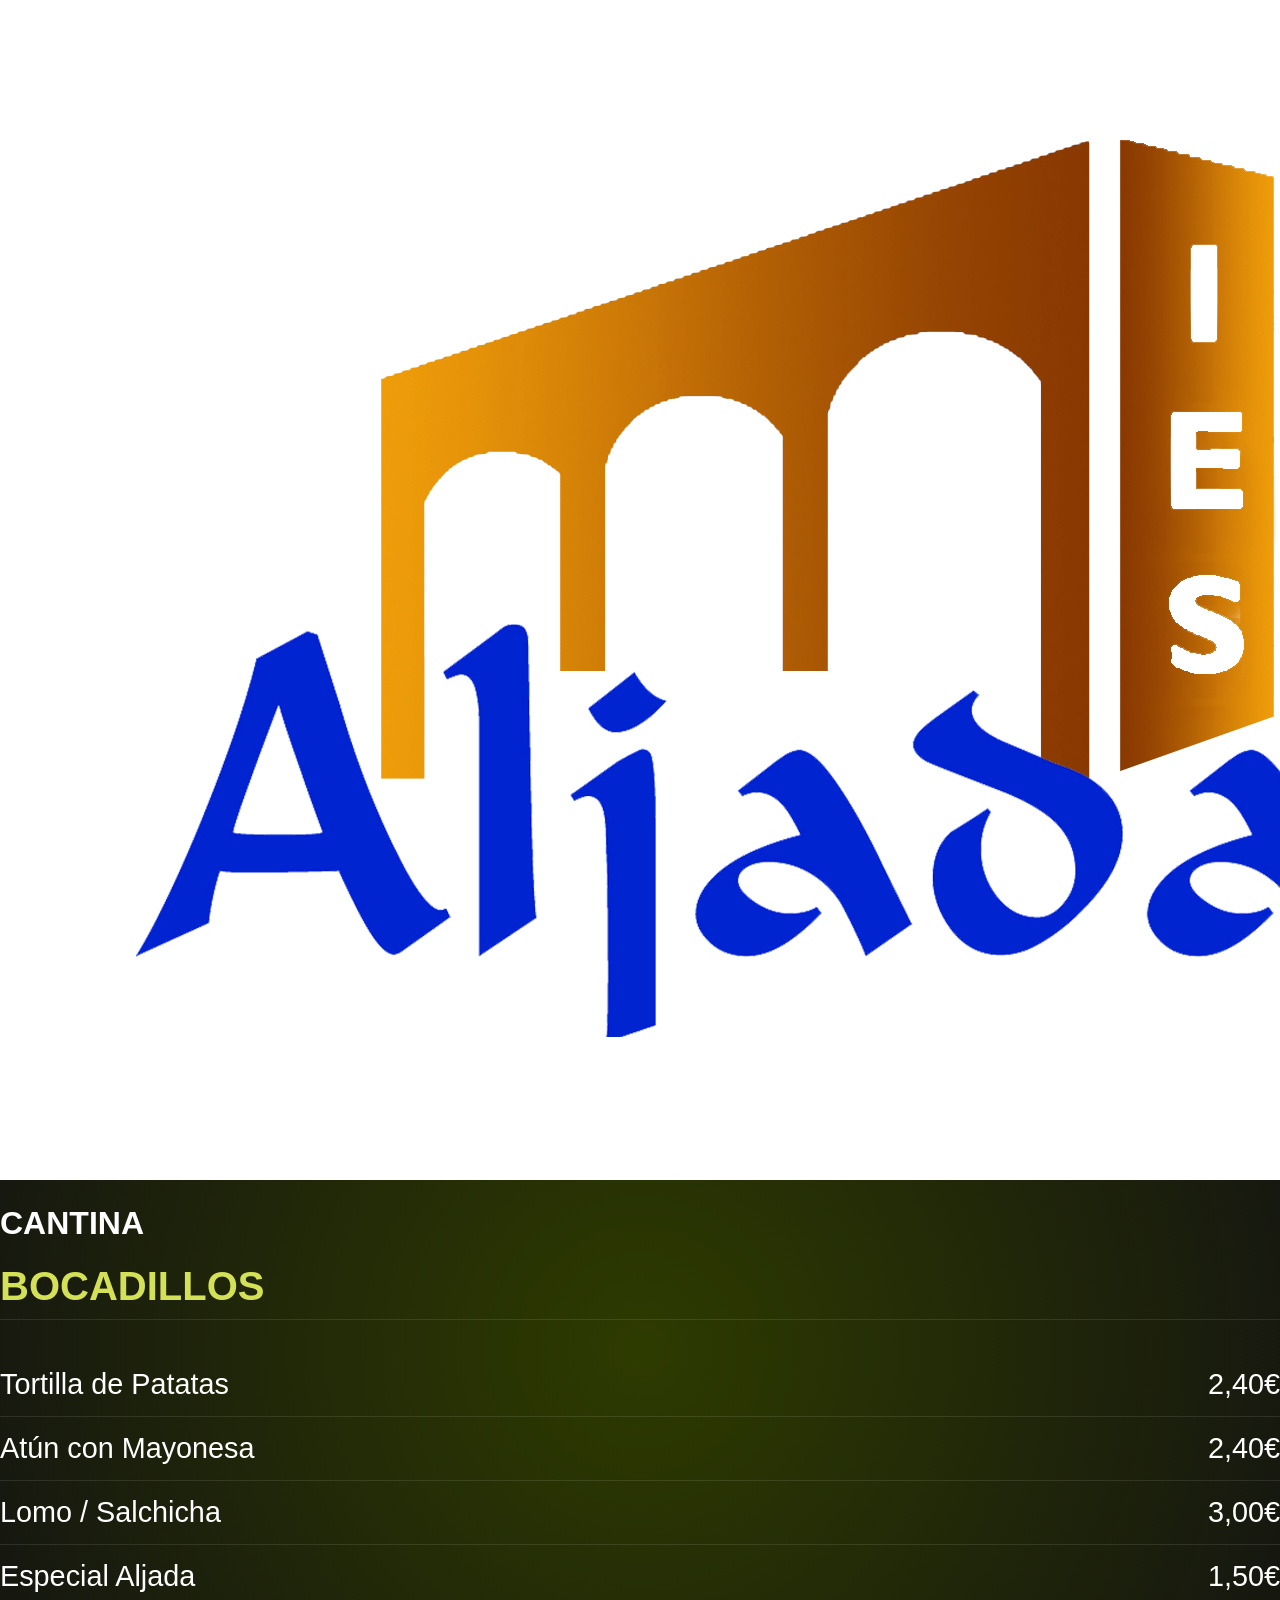
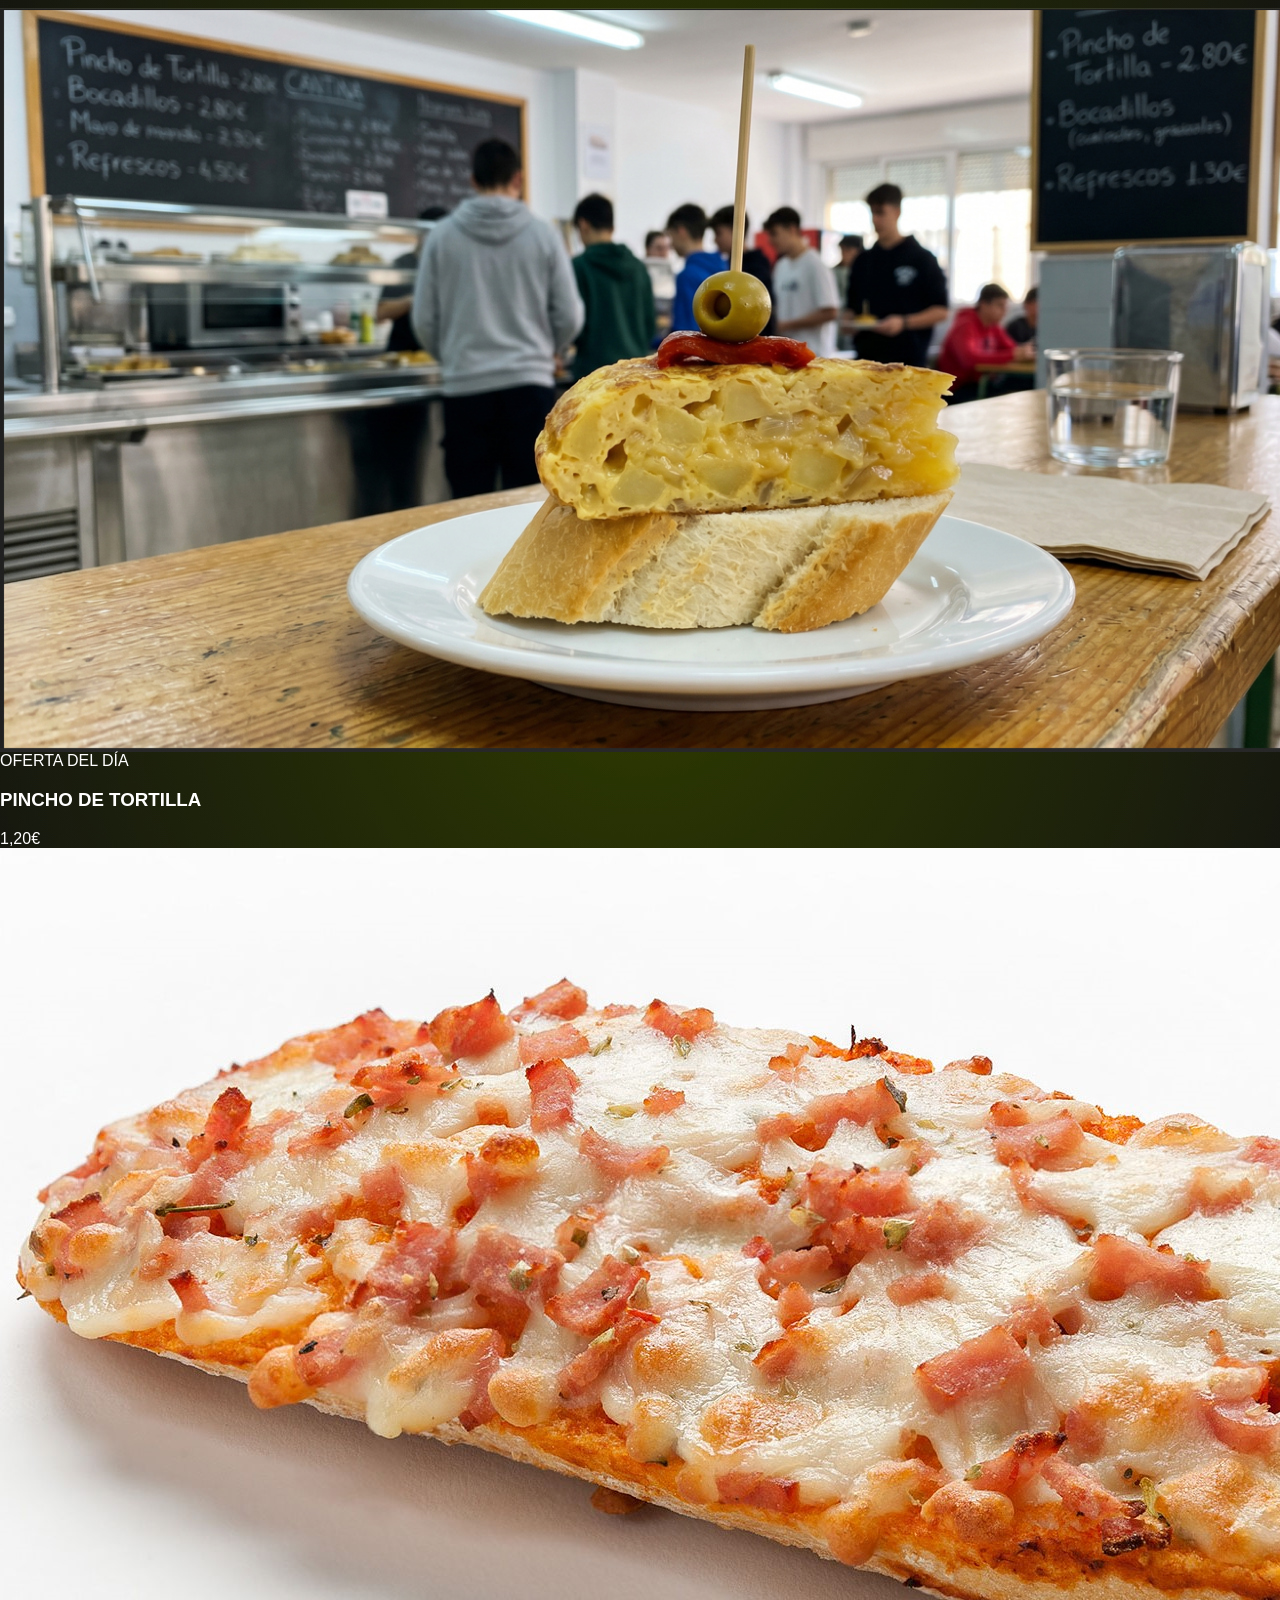
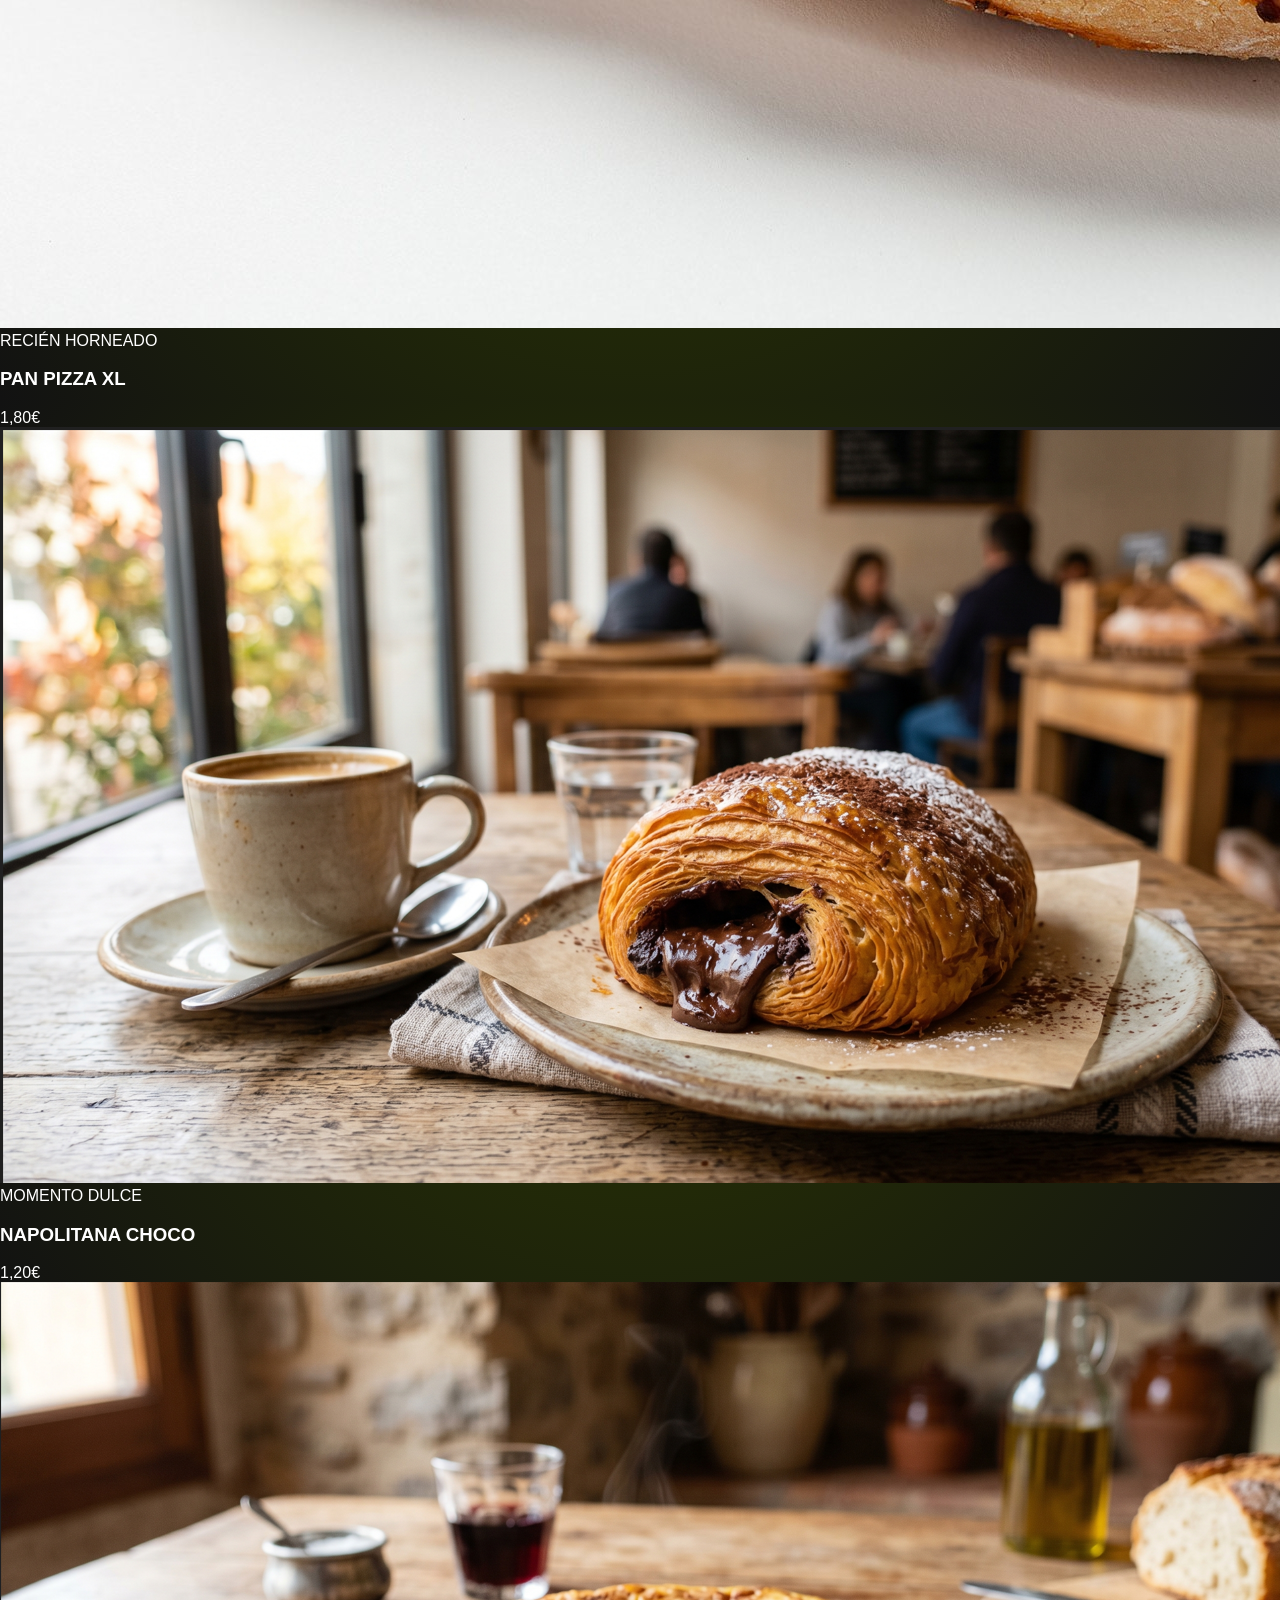
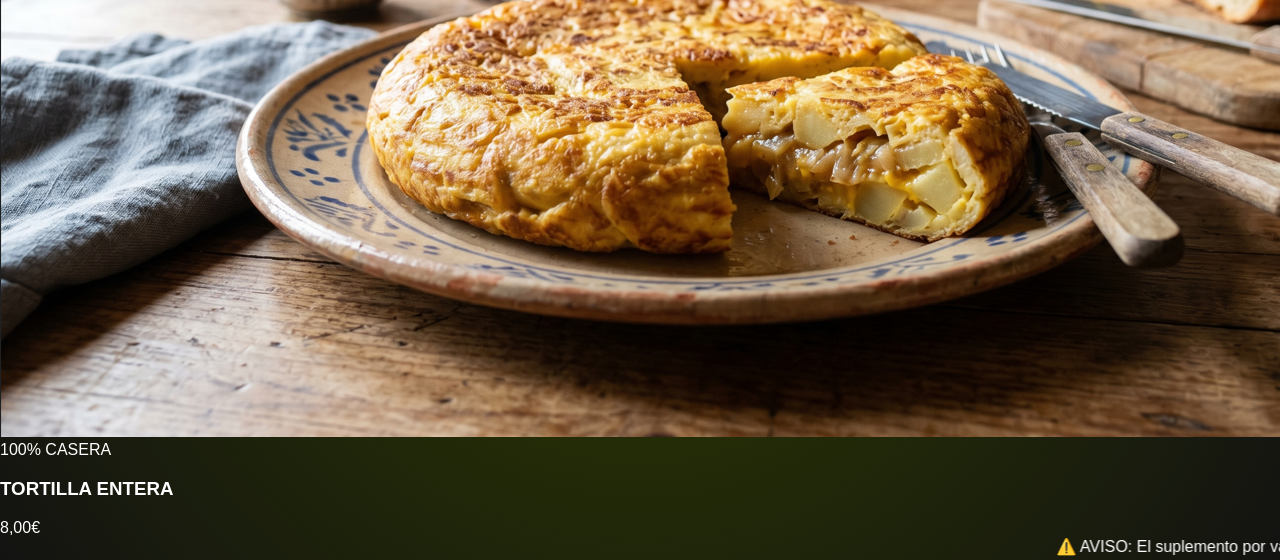
==== commit c22be3bb: "Update index.html" ====
--- a/index.html
+++ b/index.html
@@ -8,90 +8,77 @@
 </head>
 <body>
 
-<div class="dashboard">
-    <header class="main-header">
-        <div class="logo-section">
-            <span class="ies-text">IES ALJADA</span>
-            <span class="cantina-text">CANTINA</span>
+<div class="container">
+    <div class="menu-side">
+        <div class="header-brand animate__animated animate__fadeInDown">
+            <img src="Logo IES Aljada.jpg" alt="Logo IES Aljada">
+            <h1>CANTINA</h1>
         </div>
-        <div class="clock-section" id="liveClock">00:00:00</div>
-    </header>
 
-    <div class="main-container">
-        <section class="menu-panel">
-            <div class="category-box active">
-                <h2 class="category-title">REFRESCOS Y CAFÉ</h2>
-                <div class="menu-list">
-                    <div class="menu-item"><span>Café con Leche</span> <span class="price">1,50€</span></div>
-                    <div class="menu-item"><span>Zumo de Naranja Natural</span> <span class="price">1,50€</span></div>
-                    <div class="menu-item"><span>Refrescos (Lata)</span> <span class="price">1,00€</span></div>
-                    <div class="menu-item"><span>Agua Mineral</span> <span class="price">0,50€</span></div>
-                </div>
+        <div class="category-box active" id="box-bocatas">
+            <h2 class="category-title">BOCADILLOS</h2>
+            <div class="menu-grid">
+                <div class="menu-item"><span class="item-info">Tortilla de Patatas</span><span class="item-price">2,40€</span></div>
+                <div class="menu-item"><span class="item-info">Atún con Mayonesa</span><span class="item-price">2,40€</span></div>
+                <div class="menu-item"><span class="item-info">Lomo / Salchicha</span><span class="item-price">3,00€</span></div>
+                <div class="menu-item"><span class="item-info">Especial Aljada</span><span class="item-price">1,50€</span></div>
             </div>
+        </div>
 
-            <div class="category-box">
-                <h2 class="category-title">BOCADILLOS</h2>
-                <div class="menu-list">
-                    <div class="menu-item"><span>Tortilla de Patatas</span> <span class="price">2,40€</span></div>
-                    <div class="menu-item"><span>Atún con Mayonesa</span> <span class="price">2,40€</span></div>
-                    <div class="menu-item"><span>Lomo / Salchicha</span> <span class="price">3,00€</span></div>
-                    <div class="menu-item"><span>Especial Aljada</span> <span class="price">1,50€</span></div>
-                </div>
+        <div class="category-box" id="box-bebidas">
+            <h2 class="category-title">REFRESCOS Y CAFÉ</h2>
+            <div class="menu-grid">
+                <div class="menu-item"><span class="item-info">Café con Leche</span><span class="item-price">1,50€</span></div>
+                <div class="menu-item"><span class="item-info">Zumo de Naranja Natural</span><span class="item-price">1,50€</span></div>
+                <div class="menu-item"><span class="item-info">Refrescos (Lata)</span><span class="item-price">1,00€</span></div>
+                <div class="menu-item"><span class="item-info">Agua Mineral</span><span class="item-price">0,50€</span></div>
             </div>
-        </section>
-
-        <section class="promo-panel">
-            <div class="promo-card active">
-                <div class="image-container">
-                    <img src="NAPOLITANA DE CHOCO.png" alt="Dulces">
-                </div>
-                <div class="promo-info">
-                    <h3 class="promo-header">DESAYUNO DULCE</h3>
-                    <p class="promo-desc">Napolitanas con azúcar</p>
-                    <div class="promo-price-tag">1,20€</div>
-                </div>
-            </div>
-
-            <div class="promo-card">
-                <div class="image-container">
-                    <img src="PINCHO DE TORTILLA.png" alt="Tortilla">
-                </div>
-                <div class="promo-info">
-                    <h3 class="promo-header">TORTILLA CASERA</h3>
-                    <p class="promo-desc">¡El pincho estrella!</p>
-                    <div class="promo-price-tag">1,20€</div>
-                </div>
-            </div>
-
-            <div class="promo-card">
-                <div class="image-container">
-                    <img src="PAN PIZZA.jpg" alt="Pizza">
-                </div>
-                <div class="promo-info">
-                    <h3 class="promo-header">PAN PIZZA XL</h3>
-                    <p class="promo-desc">Recién horneado</p>
-                    <div class="promo-price-tag">1,80€</div>
-                </div>
-            </div>
-
-            <div class="promo-card">
-                <div class="image-container">
-                    <img src="TORTILLA DE PATATAS.png" alt="Tortilla Entera">
-                </div>
-                <div class="promo-info">
-                    <h3 class="promo-header">TORTILLA FAMILIAR</h3>
-                    <p class="promo-desc">Encárgala para llevar</p>
-                    <div class="promo-price-tag">8,00€</div>
-                </div>
-            </div>
-        </section>
+        </div>
     </div>
 
-    <footer class="footer-marquee">
-        <div class="marquee-content">
-            ⚠️ AVISO: El suplemento por vaso para llevar es de 0,20€. ¡Disfruta de tu descanso en el IES Aljada! ⚠️
+    <div class="promo-side">
+        
+        <div class="promo-content active">
+            <img src="PINCHO DE TORTILLA.png" class="promo-image" alt="Pincho de Tortilla">
+            <div class="promo-text">
+                <div class="promo-tag">OFERTA DEL DÍA</div>
+                <h3 class="promo-title">PINCHO DE TORTILLA</h3>
+                <div class="promo-big-price">1,20€</div>
+            </div>
         </div>
-    </footer>
+
+        <div class="promo-content">
+            <img src="PAN PIZZA.jpg" class="promo-image" alt="Pan Pizza">
+            <div class="promo-text">
+                <div class="promo-tag">RECIÉN HORNEADO</div>
+                <h3 class="promo-title">PAN PIZZA XL</h3>
+                <div class="promo-big-price">1,80€</div>
+            </div>
+        </div>
+
+        <div class="promo-content">
+            <img src="NAPOLITANA DE CHOCO.png" class="promo-image" alt="Napolitana de Chocolate">
+            <div class="promo-text">
+                <div class="promo-tag">MOMENTO DULCE</div>
+                <h3 class="promo-title">NAPOLITANA CHOCO</h3>
+                <div class="promo-big-price">1,20€</div>
+            </div>
+        </div>
+
+        <div class="promo-content">
+            <img src="TORTILLA DE PATATAS.png" class="promo-image" alt="Tortilla de Patatas">
+            <div class="promo-text">
+                <div class="promo-tag">100% CASERA</div>
+                <h3 class="promo-title">TORTILLA ENTERA</h3>
+                <div class="promo-big-price">8,00€</div>
+            </div>
+        </div>
+
+    </div>
+</div>
+
+<div class="footer">
+    <marquee scrollamount="10">⚠️ AVISO: El suplemento por vaso para llevar es de 0,20€. ¡Disfruta de tu descanso en el IES Aljada! ⚠️</marquee>
 </div>
 
 <script src="src/main.js"></script>
--- a/src/estilo.css
+++ b/src/estilo.css
@@ -1,171 +1,108 @@
 :root {
     --aljada-green: #8db600;
-    --dark-glass: rgba(0, 0, 0, 0.75);
-    --light-glass: rgba(255, 255, 255, 0.9);
-    --accent: #ff9f43;
+    --aljada-yellow: #d4e157;
+    --dark-bg: #1a1a1a;
+    --glass: rgba(255, 255, 255, 0.1);
 }
 
 body {
     margin: 0;
     padding: 0;
-    font-family: 'Segoe UI', Roboto, Helvetica, Arial, sans-serif;
-    background: linear-gradient(135deg, #1e272e 0%, #485e00 100%);
+    font-family: 'Segoe UI', sans-serif;
+    background: radial-gradient(circle at center, #2e3b00 0%, #121212 100%);
     color: white;
     height: 100vh;
     overflow: hidden;
 }
 
-/* El esqueleto principal en forma de Grid */
-.container {
-    display: grid;
-    grid-template-columns: 1.2fr 0.8fr; /* Izquierda más grande, derecha más pequeña */
-    grid-template-rows: 1fr 60px; /* El contenido arriba, y el footer de 60px abajo */
-    gap: 20px;
+.dashboard {
+    display: flex;
+    flex-direction: column;
     height: 100vh;
     padding: 20px;
     box-sizing: border-box;
 }
 
-/* --- PANEL IZQUIERDO (MENÚS) --- */
-.menu-side {
-    background: var(--light-glass);
-    border-radius: 20px;
-    padding: 30px;
-    color: #333;
+/* HEADER */
+.main-header {
     display: flex;
-    flex-direction: column;
-    box-shadow: inset 0 0 20px rgba(0,0,0,0.1);
-}
-
-.header-brand {
-    display: flex;
+    justify-content: space-between;
     align-items: center;
-    gap: 20px;
-    border-bottom: 4px solid var(--aljada-green);
-    padding-bottom: 15px;
+    padding-bottom: 10px;
+    border-bottom: 2px solid var(--aljada-green);
     margin-bottom: 20px;
 }
 
-.header-brand img {
-    height: 60px;
-    border-radius: 10px;
+.logo-section { font-size: 2rem; font-weight: bold; }
+.ies-text { color: white; }
+.cantina-text { color: var(--aljada-green); margin-left: 10px; }
+.clock-section { font-size: 2rem; color: var(--aljada-yellow); font-family: monospace; }
+
+/* CONTENEDOR PRINCIPAL */
+.main-container {
+    display: grid;
+    grid-template-columns: 1fr 1fr;
+    gap: 30px;
+    flex-grow: 1;
 }
 
-.header-brand h1 {
-    margin: 0;
-    color: var(--aljada-green);
-    font-size: 2.8rem;
-    font-weight: 900;
+/* PANELES */
+.menu-panel, .promo-panel {
+    background: rgba(255, 255, 255, 0.05);
+    border: 2px solid var(--aljada-green);
+    border-radius: 25px;
+    padding: 30px;
+    position: relative;
+    overflow: hidden;
 }
 
-.category-box { display: none; flex-grow: 1; }
-.category-box.active { display: block; animation: fadeInRight 0.5s; }
+.category-box, .promo-card { display: none; height: 100%; }
+.active { display: flex; flex-direction: column; animation: fadeIn 0.8s; }
 
-.category-title {
-    font-size: 2.2rem;
-    color: #222;
-    margin-bottom: 20px;
-}
-
-.menu-grid {
-    display: flex;
-    flex-direction: column;
-    gap: 15px;
-}
+.category-title { color: var(--aljada-yellow); font-size: 2.5rem; margin-top: 0; border-bottom: 1px solid var(--glass); padding-bottom: 10px; }
 
 .menu-item {
     display: flex;
     justify-content: space-between;
-    align-items: center;
-    font-size: 1.4rem;
-    font-weight: 600;
-    border-bottom: 1px solid #ccc;
-    padding-bottom: 10px;
+    font-size: 1.8rem;
+    padding: 15px 0;
+    border-bottom: 1px solid var(--glass);
 }
 
-.item-price {
-    background: #222;
-    color: white;
-    padding: 5px 15px;
-    border-radius: 8px;
-    font-family: monospace;
-}
+.price { color: var(--aljada-yellow); font-weight: bold; }
 
-/* --- PANEL DERECHO (FOTOS GRANDES) --- */
-.promo-side {
-    background: var(--dark-glass);
-    border-radius: 20px;
-    border: 3px solid var(--aljada-green);
+/* PROMO CARD */
+.image-container { height: 60%; width: 100%; }
+.image-container img { width: 100%; height: 100%; object-fit: cover; border-radius: 15px; border: 3px solid white; }
+
+.promo-info { text-align: center; margin-top: 20px; }
+.promo-header { color: var(--aljada-yellow); font-size: 2.5rem; margin: 0; }
+.promo-desc { font-size: 1.2rem; color: #ccc; }
+.promo-price-tag { font-size: 4rem; font-weight: 900; color: white; }
+
+/* FOOTER MARQUEE */
+.footer-marquee {
+    background: #ff8f00; /* Naranja como en la foto */
+    color: black;
+    font-weight: bold;
+    padding: 15px 0;
+    margin-top: 20px;
+    border-radius: 10px;
     overflow: hidden;
+    white-space: nowrap;
     position: relative;
 }
 
-.promo-content {
-    display: none;
-    height: 100%;
-    flex-direction: column;
-    justify-content: center;
-    align-items: center;
-    text-align: center;
-    padding: 20px;
+.marquee-content {
+    display: inline-block;
+    padding-left: 100%;
+    animation: marquee 25s linear infinite;
+    font-size: 1.4rem;
 }
 
-.promo-content.active {
-    display: flex;
-    animation: zoomIn 0.6s;
+@keyframes marquee {
+    0% { transform: translateX(0); }
+    100% { transform: translateX(-100%); }
 }
 
-/* Esto es lo que arregla que las fotos se vean gigantes */
-.promo-image {
-    width: 90%;
-    height: 50%; /* Obliga a la foto a no ocupar más de la mitad de la caja */
-    object-fit: cover; /* Recorta la foto bonito si no cuadra la proporción */
-    border-radius: 15px;
-    margin-bottom: 20px;
-    border: 4px solid white;
-}
-
-.promo-text {
-    display: flex;
-    flex-direction: column;
-    align-items: center;
-}
-
-.promo-tag {
-    background: var(--accent);
-    color: white;
-    padding: 5px 15px;
-    border-radius: 20px;
-    font-weight: bold;
-    margin-bottom: 10px;
-}
-
-.promo-title {
-    font-size: 2.5rem;
-    color: var(--aljada-green);
-    margin: 0 0 10px 0;
-}
-
-.promo-big-price {
-    font-size: 4.5rem;
-    font-weight: 900;
-    color: white;
-    text-shadow: 2px 2px 10px rgba(0,0,0,0.5);
-}
-
-/* --- FOOTER (AVISO INFERIOR) --- */
-.footer {
-    grid-column: span 2; /* Esto hace que ocupe todo el ancho inferior */
-    background: rgba(0,0,0,0.5);
-    border-radius: 10px;
-    display: flex;
-    align-items: center;
-    padding: 0 20px;
-    font-size: 1.5rem;
-}
-
-marquee {
-    width: 100%;
-    color: white;
-    font-weight: bold;
-}
+@keyframes fadeIn { from { opacity: 0; transform: translateY(10px); } to { opacity: 1; transform: translateY(0); } }
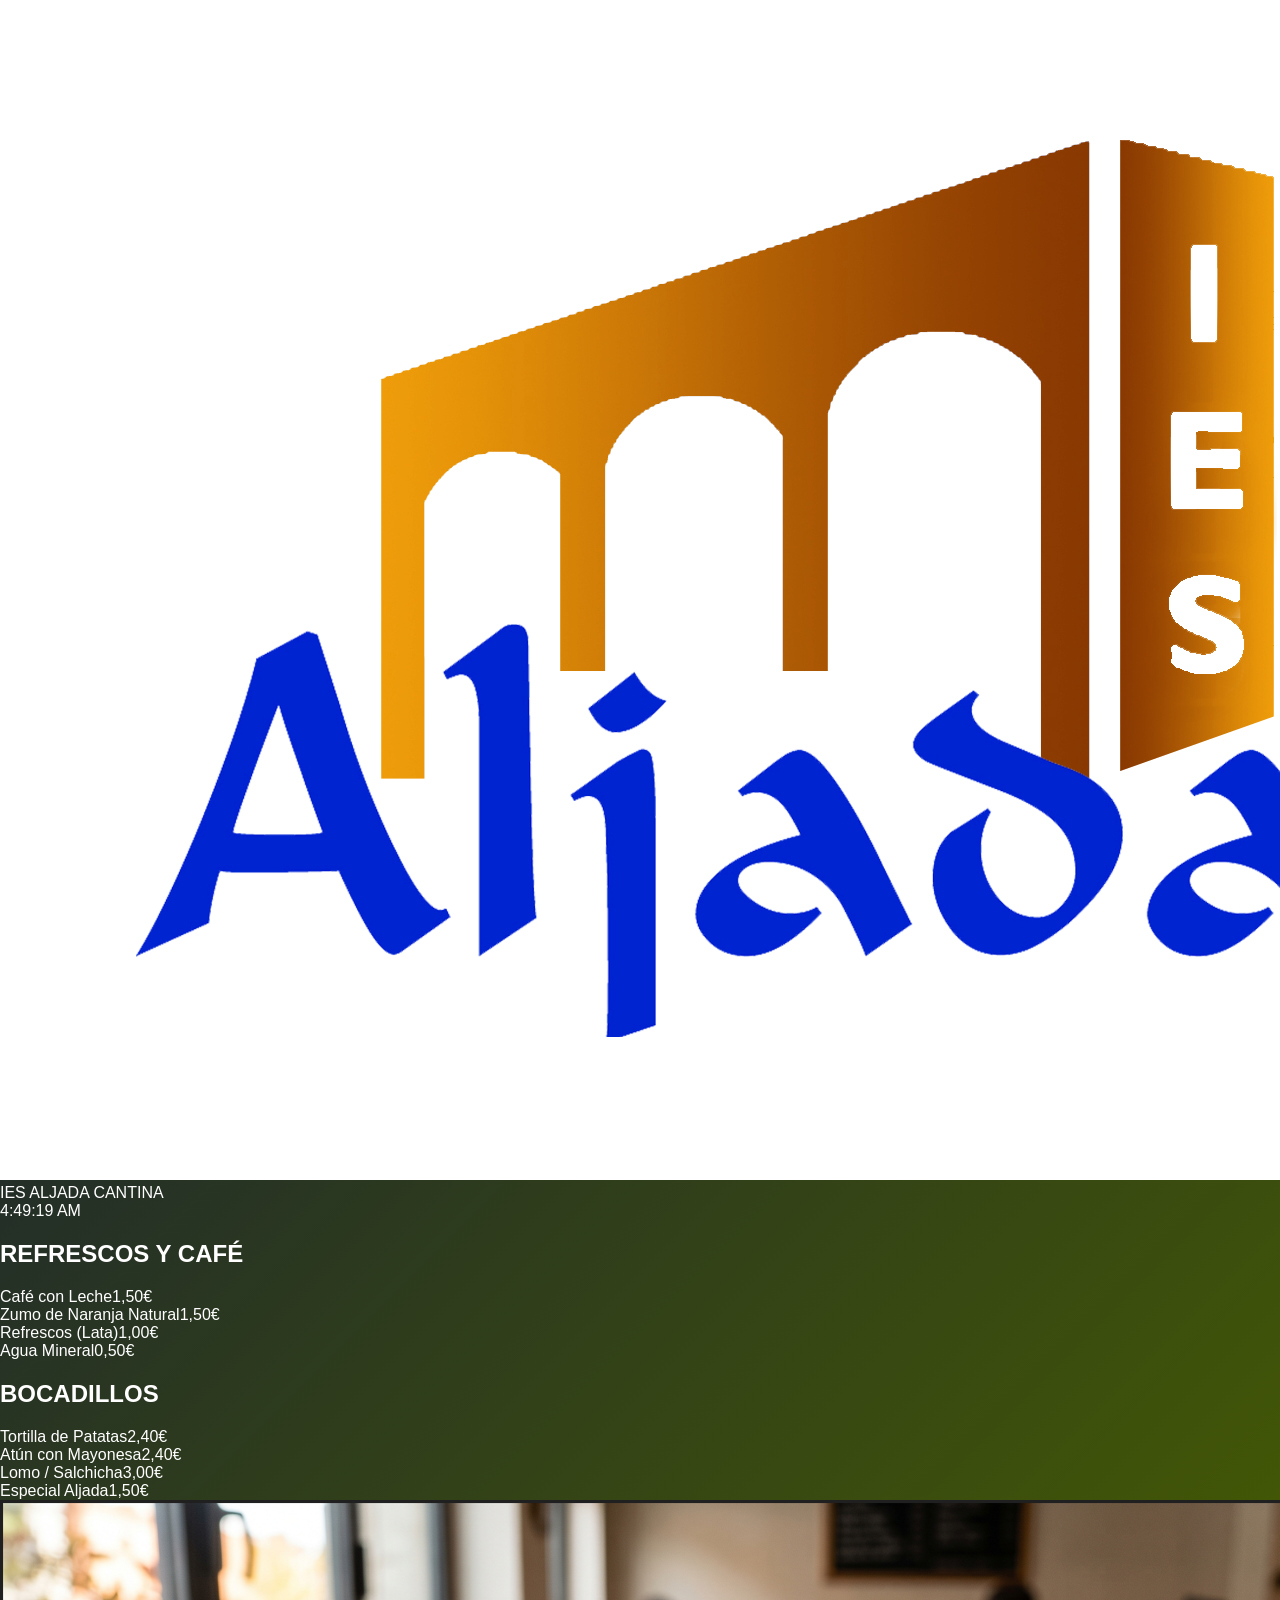
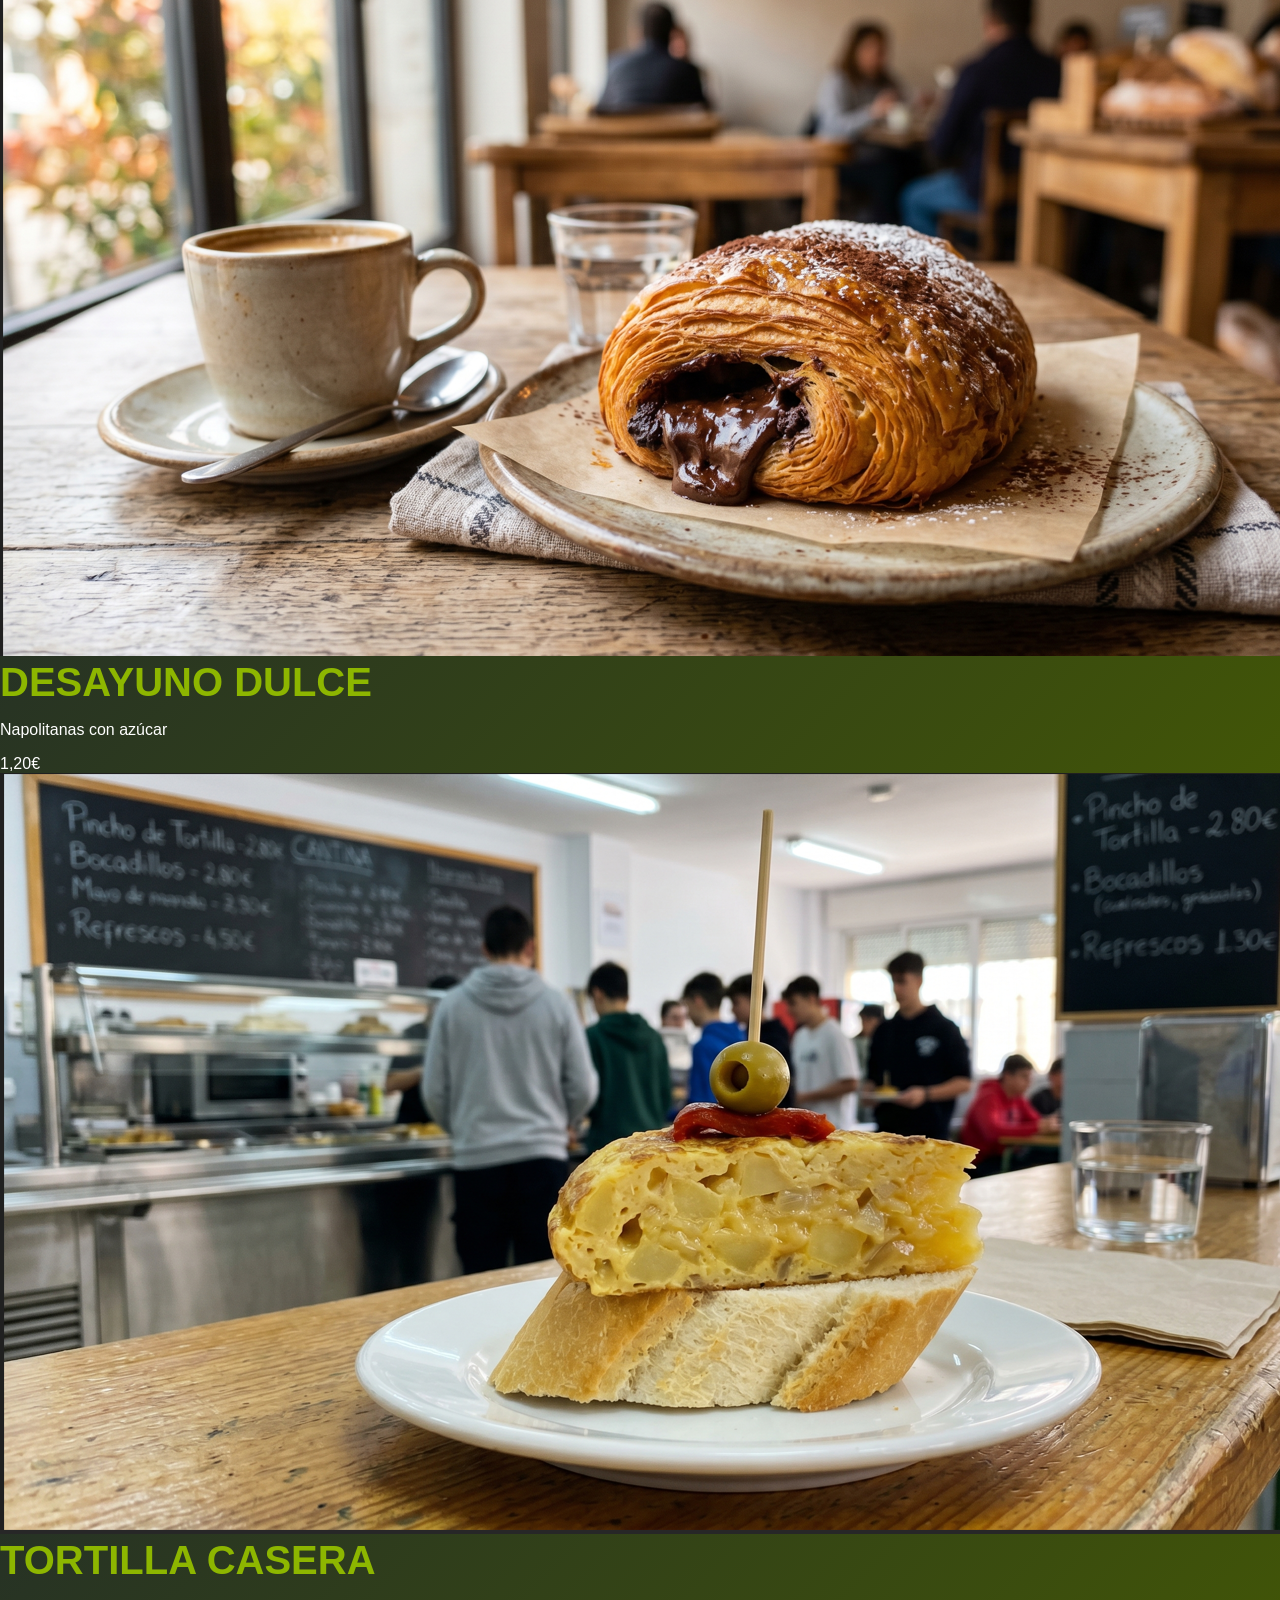
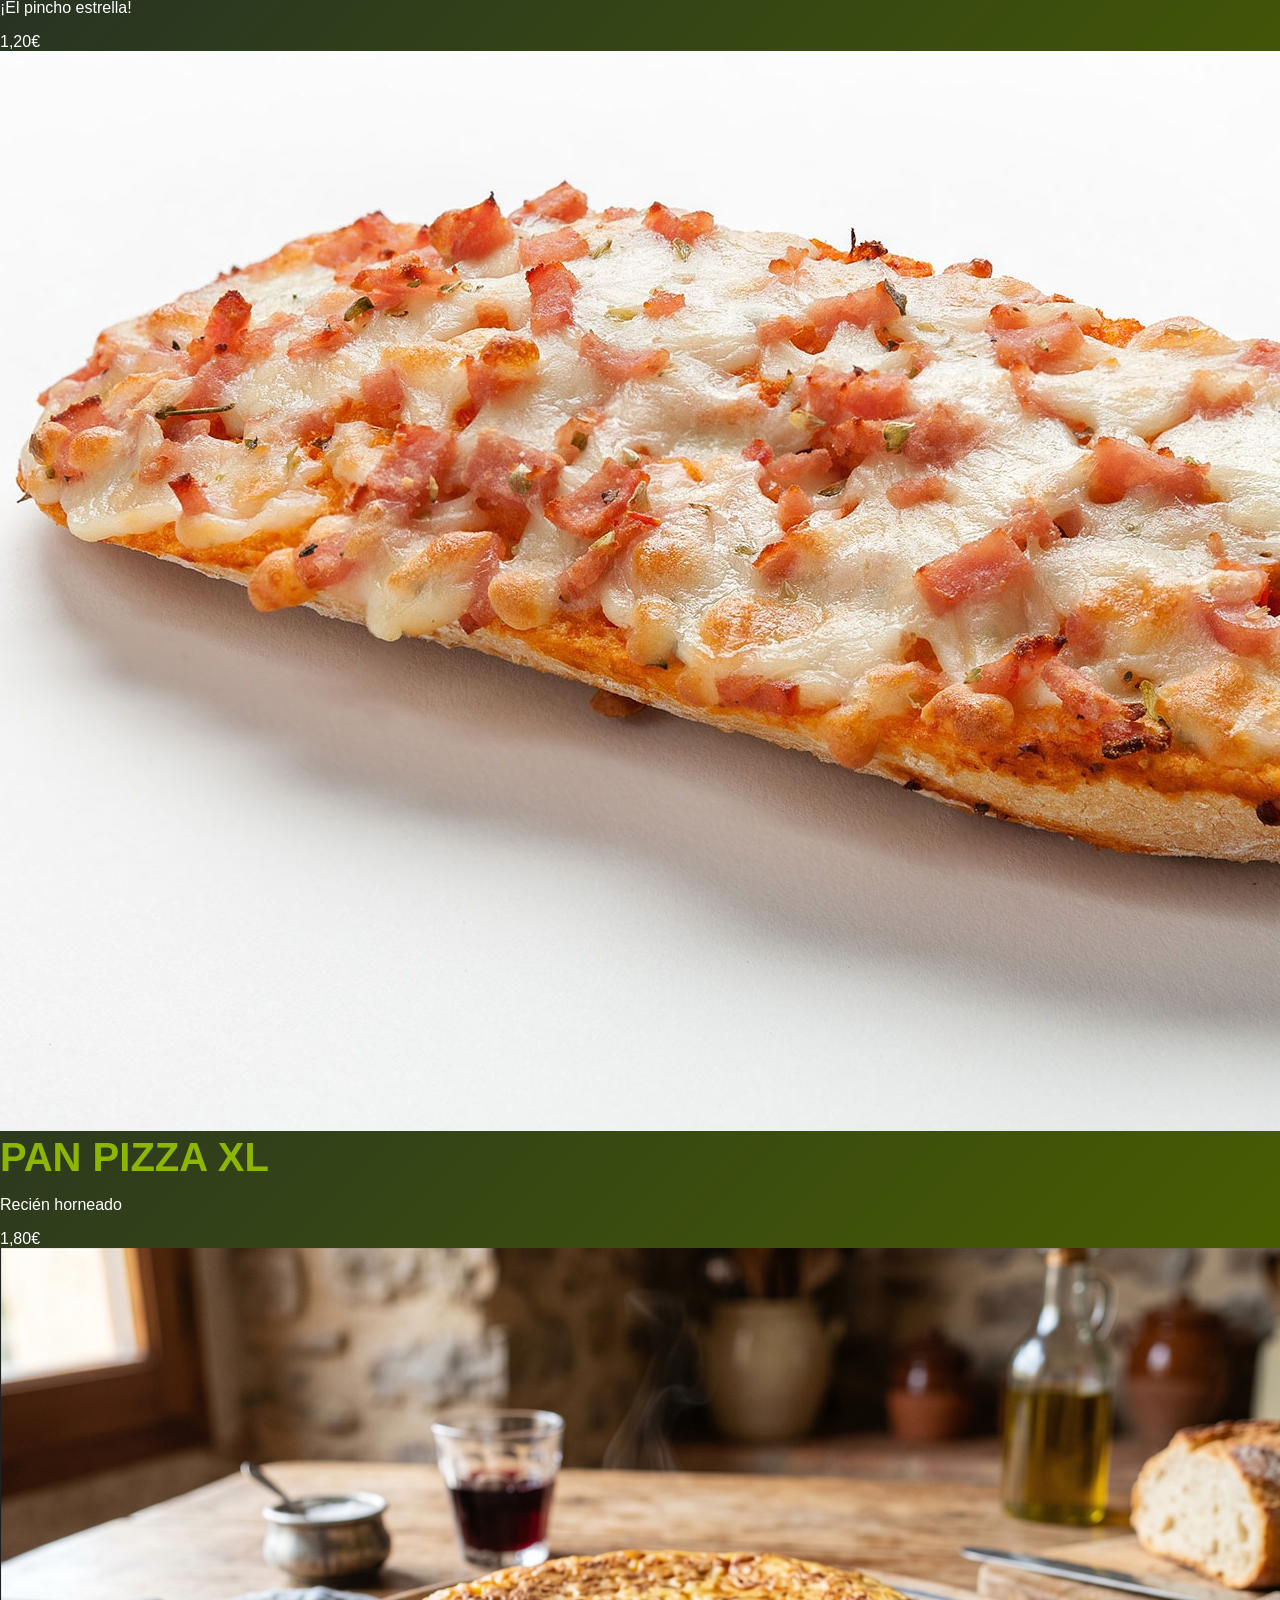
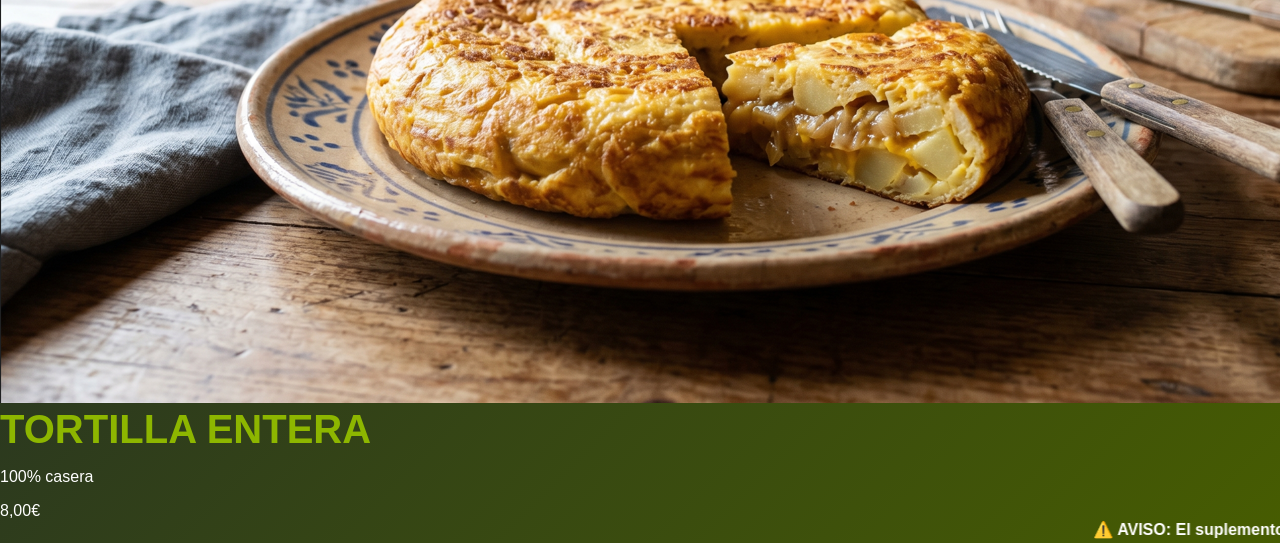
==== commit c8b80574: "Update index.html" ====
--- a/index.html
+++ b/index.html
@@ -2,85 +2,81 @@
 <html lang="es">
 <head>
     <meta charset="UTF-8">
-    <title>CANTINA DIGITAL IES ALJADA</title>
-    <link rel="stylesheet" href="https://cdnjs.cloudflare.com/ajax/libs/animate.css/4.1.1/animate.min.css">
+    <title>Cantina Digital IES Aljada</title>
     <link rel="stylesheet" href="src/estilo.css">
 </head>
 <body>
+    <div class="dashboard-container">
+        
+        <header class="top-header">
+            <div class="brand">
+                <img src="Logo IES Aljada.jpg" alt="Logo" class="logo-img">
+                <span class="title-dark">IES ALJADA</span>
+                <span class="title-green">CANTINA</span>
+            </div>
+            <div class="clock" id="liveClock">--:--:--</div>
+        </header>
 
-<div class="container">
-    <div class="menu-side">
-        <div class="header-brand animate__animated animate__fadeInDown">
-            <img src="Logo IES Aljada.jpg" alt="Logo IES Aljada">
-            <h1>CANTINA</h1>
-        </div>
+        <main class="main-grid">
+            
+            <section class="menu-section">
+                <div class="category active">
+                    <h2 class="cat-title">REFRESCOS Y CAFÉ</h2>
+                    <div class="item-list">
+                        <div class="item"><span>Café con Leche</span><span class="price">1,50€</span></div>
+                        <div class="item"><span>Zumo de Naranja Natural</span><span class="price">1,50€</span></div>
+                        <div class="item"><span>Refrescos (Lata)</span><span class="price">1,00€</span></div>
+                        <div class="item"><span>Agua Mineral</span><span class="price">0,50€</span></div>
+                    </div>
+                </div>
+                
+                <div class="category">
+                    <h2 class="cat-title">BOCADILLOS</h2>
+                    <div class="item-list">
+                        <div class="item"><span>Tortilla de Patatas</span><span class="price">2,40€</span></div>
+                        <div class="item"><span>Atún con Mayonesa</span><span class="price">2,40€</span></div>
+                        <div class="item"><span>Lomo / Salchicha</span><span class="price">3,00€</span></div>
+                        <div class="item"><span>Especial Aljada</span><span class="price">1,50€</span></div>
+                    </div>
+                </div>
+            </section>
 
-        <div class="category-box active" id="box-bocatas">
-            <h2 class="category-title">BOCADILLOS</h2>
-            <div class="menu-grid">
-                <div class="menu-item"><span class="item-info">Tortilla de Patatas</span><span class="item-price">2,40€</span></div>
-                <div class="menu-item"><span class="item-info">Atún con Mayonesa</span><span class="item-price">2,40€</span></div>
-                <div class="menu-item"><span class="item-info">Lomo / Salchicha</span><span class="item-price">3,00€</span></div>
-                <div class="menu-item"><span class="item-info">Especial Aljada</span><span class="item-price">1,50€</span></div>
-            </div>
-        </div>
+            <section class="promo-section">
+                <div class="promo active">
+                    <img src="NAPOLITANA DE CHOCO.png" class="promo-img">
+                    <h3 class="promo-title">DESAYUNO DULCE</h3>
+                    <p class="promo-sub">Napolitanas con azúcar</p>
+                    <div class="promo-price">1,20€</div>
+                </div>
+                
+                <div class="promo">
+                    <img src="PINCHO DE TORTILLA.png" class="promo-img">
+                    <h3 class="promo-title">TORTILLA CASERA</h3>
+                    <p class="promo-sub">¡El pincho estrella!</p>
+                    <div class="promo-price">1,20€</div>
+                </div>
+                
+                <div class="promo">
+                    <img src="PAN PIZZA.jpg" class="promo-img">
+                    <h3 class="promo-title">PAN PIZZA XL</h3>
+                    <p class="promo-sub">Recién horneado</p>
+                    <div class="promo-price">1,80€</div>
+                </div>
+                
+                <div class="promo">
+                    <img src="TORTILLA DE PATATAS.png" class="promo-img">
+                    <h3 class="promo-title">TORTILLA ENTERA</h3>
+                    <p class="promo-sub">100% casera</p>
+                    <div class="promo-price">8,00€</div>
+                </div>
+            </section>
+        </main>
 
-        <div class="category-box" id="box-bebidas">
-            <h2 class="category-title">REFRESCOS Y CAFÉ</h2>
-            <div class="menu-grid">
-                <div class="menu-item"><span class="item-info">Café con Leche</span><span class="item-price">1,50€</span></div>
-                <div class="menu-item"><span class="item-info">Zumo de Naranja Natural</span><span class="item-price">1,50€</span></div>
-                <div class="menu-item"><span class="item-info">Refrescos (Lata)</span><span class="item-price">1,00€</span></div>
-                <div class="menu-item"><span class="item-info">Agua Mineral</span><span class="item-price">0,50€</span></div>
-            </div>
-        </div>
+        <footer class="bottom-footer">
+            <marquee scrollamount="8">⚠️ AVISO: El suplemento por vaso para llevar es de 0,20€. ¡Disfruta de tu descanso en el IES Aljada! ⚠️</marquee>
+        </footer>
     </div>
-
-    <div class="promo-side">
-        
-        <div class="promo-content active">
-            <img src="PINCHO DE TORTILLA.png" class="promo-image" alt="Pincho de Tortilla">
-            <div class="promo-text">
-                <div class="promo-tag">OFERTA DEL DÍA</div>
-                <h3 class="promo-title">PINCHO DE TORTILLA</h3>
-                <div class="promo-big-price">1,20€</div>
-            </div>
-        </div>
-
-        <div class="promo-content">
-            <img src="PAN PIZZA.jpg" class="promo-image" alt="Pan Pizza">
-            <div class="promo-text">
-                <div class="promo-tag">RECIÉN HORNEADO</div>
-                <h3 class="promo-title">PAN PIZZA XL</h3>
-                <div class="promo-big-price">1,80€</div>
-            </div>
-        </div>
-
-        <div class="promo-content">
-            <img src="NAPOLITANA DE CHOCO.png" class="promo-image" alt="Napolitana de Chocolate">
-            <div class="promo-text">
-                <div class="promo-tag">MOMENTO DULCE</div>
-                <h3 class="promo-title">NAPOLITANA CHOCO</h3>
-                <div class="promo-big-price">1,20€</div>
-            </div>
-        </div>
-
-        <div class="promo-content">
-            <img src="TORTILLA DE PATATAS.png" class="promo-image" alt="Tortilla de Patatas">
-            <div class="promo-text">
-                <div class="promo-tag">100% CASERA</div>
-                <h3 class="promo-title">TORTILLA ENTERA</h3>
-                <div class="promo-big-price">8,00€</div>
-            </div>
-        </div>
-
-    </div>
-</div>
-
-<div class="footer">
-    <marquee scrollamount="10">⚠️ AVISO: El suplemento por vaso para llevar es de 0,20€. ¡Disfruta de tu descanso en el IES Aljada! ⚠️</marquee>
-</div>
-
-<script src="src/main.js"></script>
+    
+    <script src="src/main.js"></script>
 </body>
 </html>
--- a/src/estilo.css
+++ b/src/estilo.css
@@ -1,108 +1,181 @@
 :root {
     --aljada-green: #8db600;
-    --aljada-yellow: #d4e157;
-    --dark-bg: #1a1a1a;
-    --glass: rgba(255, 255, 255, 0.1);
+    --dark-glass: rgba(0, 0, 0, 0.75);
+    --light-glass: rgba(255, 255, 255, 0.9);
+    --accent: #ff9f43;
 }
 
 body {
     margin: 0;
     padding: 0;
-    font-family: 'Segoe UI', sans-serif;
-    background: radial-gradient(circle at center, #2e3b00 0%, #121212 100%);
+    font-family: 'Segoe UI', Roboto, Helvetica, Arial, sans-serif;
+    /* RECUPERADO: El degradado oscuro original */
+    background: linear-gradient(135deg, #1e272e 0%, #485e00 100%);
     color: white;
     height: 100vh;
     overflow: hidden;
 }
 
-.dashboard {
-    display: flex;
-    flex-direction: column;
-    height: 100vh;
+/* El esqueleto principal en forma de Grid */
+.container {
+    display: grid;
+    grid-template-columns: 1.2fr 0.8fr; /* Izquierda más grande, derecha más pequeña */
+    grid-template-rows: 1fr; /* Todo el contenido arriba, el footer fuera del grid */
+    gap: 20px;
+    height: calc(100vh - 60px); /* Restamos la altura del footer */
     padding: 20px;
     box-sizing: border-box;
 }
 
-/* HEADER */
-.main-header {
+/* --- PANEL IZQUIERDO (MENÚS) --- */
+.menu-side {
+    /* RECUPERADO: El fondo claro original para el menú */
+    background: var(--light-glass);
+    border-radius: 20px;
+    padding: 30px;
+    color: #333;
     display: flex;
-    justify-content: space-between;
+    flex-direction: column;
+    box-shadow: inset 0 0 20px rgba(0,0,0,0.1);
+}
+
+.header-brand {
+    display: flex;
     align-items: center;
-    padding-bottom: 10px;
-    border-bottom: 2px solid var(--aljada-green);
+    gap: 20px;
+    border-bottom: 4px solid var(--aljada-green);
+    padding-bottom: 15px;
     margin-bottom: 20px;
 }
 
-.logo-section { font-size: 2rem; font-weight: bold; }
-.ies-text { color: white; }
-.cantina-text { color: var(--aljada-green); margin-left: 10px; }
-.clock-section { font-size: 2rem; color: var(--aljada-yellow); font-family: monospace; }
-
-/* CONTENEDOR PRINCIPAL */
-.main-container {
-    display: grid;
-    grid-template-columns: 1fr 1fr;
-    gap: 30px;
-    flex-grow: 1;
+/* Arreglo para el logo RECUPERADO */
+.header-brand img {
+    height: 60px;
+    border-radius: 10px;
+    /* Asegura que no se deforme */
+    object-fit: contain; 
 }
 
-/* PANELES */
-.menu-panel, .promo-panel {
-    background: rgba(255, 255, 255, 0.05);
-    border: 2px solid var(--aljada-green);
-    border-radius: 25px;
-    padding: 30px;
-    position: relative;
-    overflow: hidden;
+.header-brand h1 {
+    margin: 0;
+    color: var(--aljada-green);
+    font-size: 2.8rem;
+    font-weight: 900;
 }
 
-.category-box, .promo-card { display: none; height: 100%; }
-.active { display: flex; flex-direction: column; animation: fadeIn 0.8s; }
+.category-box { display: none; flex-grow: 1; }
+.category-box.active { display: block; animation: fadeInRight 0.5s; }
 
-.category-title { color: var(--aljada-yellow); font-size: 2.5rem; margin-top: 0; border-bottom: 1px solid var(--glass); padding-bottom: 10px; }
+.category-title {
+    font-size: 2.2rem;
+    color: #222;
+    margin-bottom: 20px;
+}
+
+.menu-grid {
+    display: flex;
+    flex-direction: column;
+    gap: 15px;
+}
 
 .menu-item {
     display: flex;
     justify-content: space-between;
-    font-size: 1.8rem;
-    padding: 15px 0;
-    border-bottom: 1px solid var(--glass);
+    align-items: center;
+    font-size: 1.4rem;
+    font-weight: 600;
+    border-bottom: 1px solid #ccc;
+    padding-bottom: 10px;
 }
 
-.price { color: var(--aljada-yellow); font-weight: bold; }
+.item-price {
+    background: #222;
+    color: white;
+    padding: 5px 15px;
+    border-radius: 8px;
+    font-family: monospace;
+}
 
-/* PROMO CARD */
-.image-container { height: 60%; width: 100%; }
-.image-container img { width: 100%; height: 100%; object-fit: cover; border-radius: 15px; border: 3px solid white; }
-
-.promo-info { text-align: center; margin-top: 20px; }
-.promo-header { color: var(--aljada-yellow); font-size: 2.5rem; margin: 0; }
-.promo-desc { font-size: 1.2rem; color: #ccc; }
-.promo-price-tag { font-size: 4rem; font-weight: 900; color: white; }
-
-/* FOOTER MARQUEE */
-.footer-marquee {
-    background: #ff8f00; /* Naranja como en la foto */
-    color: black;
-    font-weight: bold;
-    padding: 15px 0;
-    margin-top: 20px;
-    border-radius: 10px;
+/* --- PANEL DERECHO (FOTOS GRANDES) --- */
+.promo-side {
+    /* RECUPERADO: El fondo oscuro y borde neón original */
+    background: var(--dark-glass);
+    border-radius: 20px;
+    border: 3px solid var(--aljada-green);
     overflow: hidden;
-    white-space: nowrap;
     position: relative;
 }
 
-.marquee-content {
-    display: inline-block;
-    padding-left: 100%;
-    animation: marquee 25s linear infinite;
-    font-size: 1.4rem;
+.promo-content {
+    display: none;
+    height: 100%;
+    flex-direction: column;
+    justify-content: center;
+    align-items: center;
+    text-align: center;
+    padding: 20px;
 }
 
-@keyframes marquee {
-    0% { transform: translateX(0); }
-    100% { transform: translateX(-100%); }
+.promo-content.active {
+    display: flex;
+    animation: zoomIn 0.6s;
 }
 
-@keyframes fadeIn { from { opacity: 0; transform: translateY(10px); } to { opacity: 1; transform: translateY(0); } }
+/* Esto es lo que arregla que las fotos se vean gigantes */
+.promo-image {
+    width: 90%;
+    height: 50%; /* Obliga a la foto a no ocupar más de la mitad de la caja */
+    object-fit: cover; /* Recorta la foto bonito si no cuadra la proporción */
+    border-radius: 15px;
+    margin-bottom: 20px;
+    border: 4px solid white;
+}
+
+.promo-text {
+    display: flex;
+    flex-direction: column;
+    align-items: center;
+}
+
+.promo-tag {
+    background: var(--accent);
+    color: white;
+    padding: 5px 15px;
+    border-radius: 20px;
+    font-weight: bold;
+    margin-bottom: 10px;
+}
+
+.promo-title {
+    font-size: 2.5rem;
+    color: var(--aljada-green);
+    margin: 0 0 10px 0;
+}
+
+.promo-big-price {
+    font-size: 4.5rem;
+    font-weight: 900;
+    color: white;
+    text-shadow: 2px 2px 10px rgba(0,0,0,0.5);
+}
+
+/* --- FOOTER (AVISO INFERIOR) --- */
+.footer {
+    height: 60px;
+    background: rgba(0,0,0,0.8); /* Más oscuro para que destaque el texto */
+    border-top: 2px solid var(--aljada-green);
+    display: flex;
+    align-items: center;
+    padding: 0 20px;
+    font-size: 1.5rem;
+    position: fixed;
+    bottom: 0;
+    width: 100%;
+    box-sizing: border-box;
+}
+
+marquee {
+    width: 100%;
+    color: white;
+    font-weight: bold;
+}
